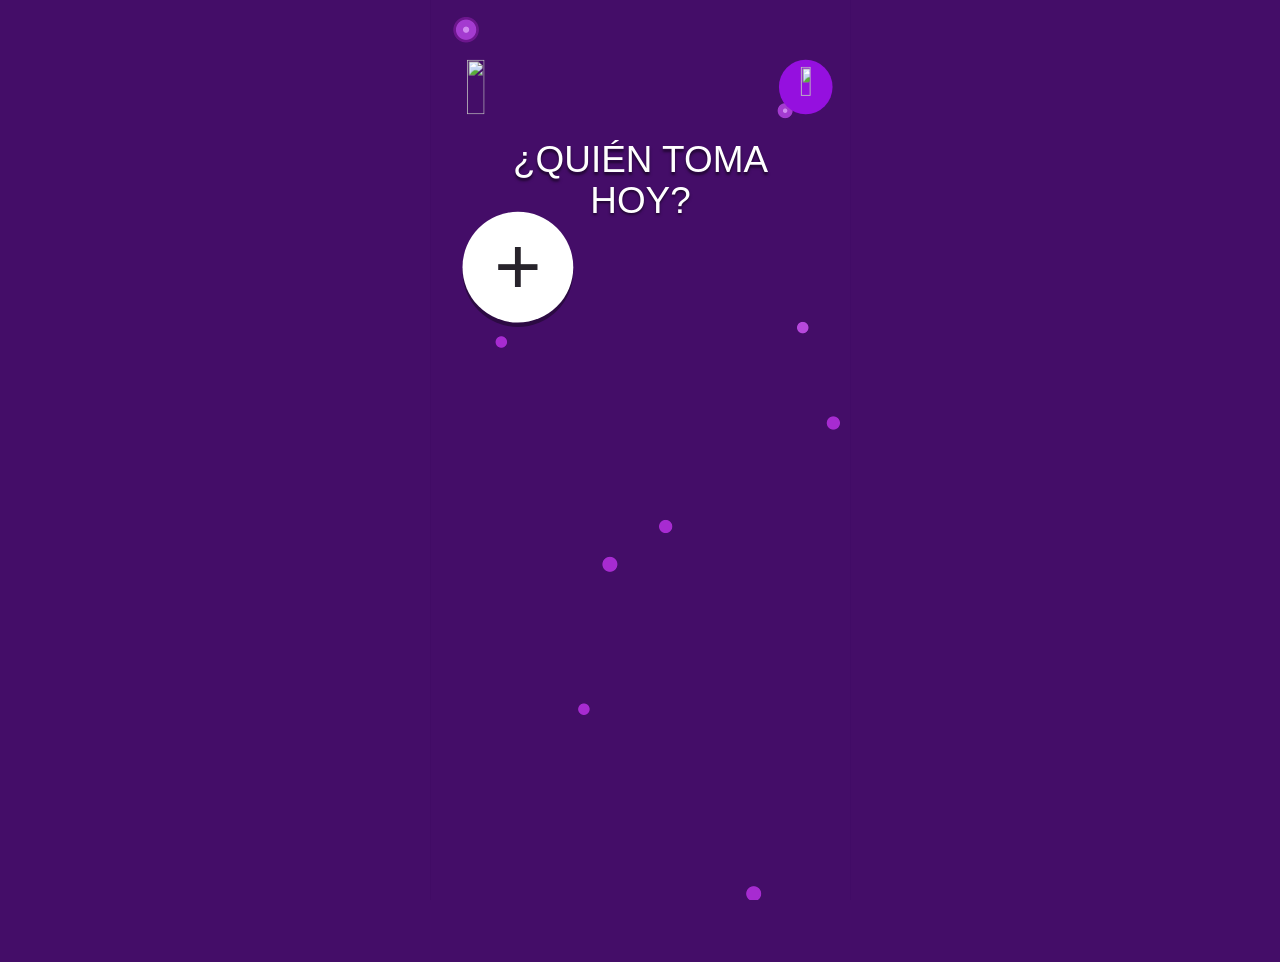
==== index.html @ db984d95 "Add files via upload" ====
<!DOCTYPE html>
<html lang="es">
<head>
  <meta charset="UTF-8">
  <meta name="viewport" content="width=device-width, initial-scale=1.0, maximum-scale=1.0, user-scalable=no">
  <title>La Guatoca · El Juego para Tomar</title>
  <meta name="description" content="El juego oficial de la oca para tomar con amigos en previas y rumbas. ¡Lanza el dado y cumple los retos!">
  <meta name="theme-color" content="#22123b">
  <meta name="mobile-web-app-capable" content="yes">
  <meta name="apple-mobile-web-app-capable" content="yes">
  <meta name="apple-mobile-web-app-status-bar-style" content="black-translucent">
  <meta name="apple-mobile-web-app-title" content="La Guatoca">

  <!-- Open Graph / Redes Sociales -->
  <meta property="og:type" content="website">
  <meta property="og:title" content="La Guatoca · El Juego para Tomar">
  <meta property="og:description" content="El juego oficial de la oca para tomar con amigos en previas y rumbas. ¡Lanza el dado y cumple los retos!">
  <meta property="og:image" content="icon.png">

  <!-- Favicon y Manifest PWA -->
  <link rel="icon" type="image/png" href="icon.png">
  <link rel="apple-touch-icon" href="icon.png">
  <link rel="manifest" href="manifest.webmanifest">
  <link rel="stylesheet" href="style.css">
</head>
<body>

  <!-- Contenedor Principal con estilo de App Móvil -->
  <div id="app-container">

    <!-- ==========================================================
         PANTALLA 1: ¿QUIÉN TOMA HOY? (SELECCIÓN DE JUGADORES)
         ========================================================== -->
    <section id="screen-players" class="screen active">
      <!-- Cabecera Superior -->
      <div class="app-header">
        <button class="header-btn lang-btn" title="Idioma"><img src="assets/original/icon-flag-es419.png" alt=""></button>
        <button class="header-btn settings-btn" id="btn-sound-toggle" title="Desactivar sonido" aria-pressed="true"><img src="assets/original/icon-settings.png" alt=""></button>
      </div>

      <h1 class="screen-title">¿QUIÉN TOMA HOY?</h1>

      <!-- Cuadrícula 3 columnas de Jugadores (Botón + y avatares smilies) -->
      <div class="players-grid-container" id="players-grid-container">
        <!-- Renderizado dinámicamente por app.js -->
      </div>

      <!-- Barra Inferior: Mascota Oca y Botón EMPEZAR -->
      <div class="players-bottom-bar">
        <div class="goose-mascot-box" aria-hidden="true"></div>
        <button id="btn-empezar-lobby" class="btn-empezar">EMPEZAR</button>
      </div>
    </section>

    <!-- ==========================================================
         PANTALLA 2: ¿QUÉ VAMOS A JUGAR? (TABLEROS Y MODOS)
         ========================================================== -->
    <section id="screen-choose-game" class="screen">
      <!-- Cabecera Superior -->
      <div class="app-header">
        <button id="btn-back-to-lobby" class="header-btn back-btn" title="Atrás"><img src="assets/original/icon-back-arrow.png" alt=""></button>
          <button class="header-btn settings-btn" title="Configuración" aria-label="Configuración"><img src="assets/original/icon-settings.png" alt=""></button>
      </div>

      <h1 class="screen-title">¿QUÉ VAMOS A JUGAR?</h1>

      <!-- Pestañas TABLEROS / MODOS -->
      <div class="tab-navigation">
        <div class="nav-tab-item active" id="tab-tableros">TABLEROS</div>
        <div class="nav-tab-item" id="tab-modos">MODOS</div>
      </div>

      <!-- Lista de Cápsulas de Tableros -->
      <div class="cards-selection-list" id="list-tableros">
        <!-- Clásico -->
        <button class="game-capsule-btn btn-clasico" data-game="classic">
          <span class="capsule-title-text">CLÁSICO</span>
        </button>

        <!-- Etílico -->
        <button class="game-capsule-btn btn-etilico" data-game="hammered">

          <span class="capsule-title-text">ETÍLICO</span>
        </button>

        <!-- Hot -->
        <button class="game-capsule-btn btn-hot" data-game="hot">

          <span class="capsule-title-text">HOT</span>
        </button>

        <!-- Pareja -->
        <button class="game-capsule-btn btn-pareja" data-game="couple">

          <span class="capsule-title-text">PAREJA</span>
        </button>

        <!-- Flash -->
        <button class="game-capsule-btn btn-flash" data-game="flash">

          <span class="capsule-title-text">FLASH</span>
        </button>

        <!-- XXL -->
        <button class="game-capsule-btn btn-xxl" data-game="xxl">

          <span class="capsule-title-text">XXL</span>
        </button>
      </div>

      <!-- Lista de Cápsulas de Modos -->
      <div class="cards-selection-list" id="list-modos" style="display: none;">
        <!-- Yo Nunca -->
        <button class="game-capsule-btn btn-nhie" data-game="nhie">
          <span class="capsule-title-text">YO NUNCA</span>
        </button>

        <!-- Verdad o Reto -->
        <button class="game-capsule-btn btn-tod" data-game="tod">
          <span class="capsule-title-text">VERDAD O<br>RETO</span>
        </button>

        <!-- Quién es más probable -->
        <button class="game-capsule-btn btn-mlt" data-game="mlt">
          <span class="capsule-title-text">QUIÉN ES MÁS<br>PROBABLE QUE</span>
        </button>

        <!-- Versus -->
        <button class="game-capsule-btn btn-versus" data-game="versus">
          <span class="capsule-title-text">VERSUS</span>
        </button>
      </div>
    </section>

    <!-- ==========================================================
         PANTALLA 3: TABLERO DE JUEGO (ESPIRAL 9x8 CON 62 CASILLAS)
         ========================================================== -->
    <section id="screen-board-game" class="screen">
      <!-- Cabecera Superior en Partida -->
      <div class="app-header">
        <button id="btn-back-to-choose" class="header-btn back-btn" title="Volver a Selección"><img src="assets/original/icon-back-arrow.png" alt=""></button>
        <button class="header-btn help-btn" title="Ayuda">?</button>
      </div>

      <!-- Fila superior de turnos con los avatares -->
      <div class="board-turn-players-row" id="board-turn-players-row">
        <!-- Renderizado dinámicamente por app.js -->
      </div>

      <!-- El Tablero Cuadrado en Espiral de 62 Casillas Oficiales -->
      <div class="spiral-board-frame" id="spiral-board-frame">
        <!-- 62 casillas colocadas en espiral -->
      </div>

      <!-- Barra Inferior: Dado Blanco 3D Oficial y Acción de Tirar -->
      <div class="in-game-bottom-bar">
        <button type="button" class="official-white-die die-1" id="official-die" aria-label="Lanzar dado">
          <div class="die-pip"></div>
        </button>
      </div>
    </section>

    <!-- Pantalla de partida de los modos de cartas -->
    <section id="screen-mode-game" class="screen" aria-live="polite">
      <button type="button" class="mode-game-back" id="btn-mode-game-back" aria-label="Volver a modos">
        <img src="assets/original/icon-back-arrow.png" alt="">
      </button>
      <h1 class="mode-game-title" id="mode-game-title"></h1>
      <div class="mode-game-players" id="mode-game-players"></div>
      <p class="mode-game-prompt" id="mode-game-prompt"></p>
      <div class="mode-game-actions" id="mode-game-actions"></div>
    </section>

    <!-- ==========================================================
         MODALES
         ========================================================== -->

    <!-- Modal 1: Añadir Nuevo Jugador -->
    <div class="modal-overlay" id="modal-add-player">
      <div class="modal-sheet player-create-sheet">
        <button type="button" class="player-create-close" id="btn-close-add-player" aria-label="Cerrar">×</button>
        <h3 class="modal-sheet-title">Crear jugador</h3>
        <div class="player-avatar-picker" aria-label="Elige tu avatar">
          <button type="button" class="player-avatar-arrow" id="btn-player-avatar-prev" aria-label="Avatar anterior">‹</button>
          <div class="player-avatar-preview-rim" id="player-avatar-preview-rim">
            <span class="player-avatar-preview" id="player-avatar-preview" aria-hidden="true">😀</span>
          </div>
          <button type="button" class="player-avatar-arrow" id="btn-player-avatar-next" aria-label="Avatar siguiente">›</button>
        </div>
        <input type="text" id="new-player-name-input" class="modal-text-input" placeholder="Nombre del jugador..." maxlength="12" autocomplete="off">
        <div class="modal-actions-row">
          <button id="btn-cancel-add-player" class="btn-modal-action btn-modal-cancel">Cancelar</button>
          <button id="btn-confirm-add-player" class="btn-modal-action btn-modal-confirm">AGREGAR</button>
        </div>
      </div>
    </div>

    <!-- Modal 2: Carta 3D Oficial de la Casilla (Idéntica a la App Oficial Guatoca) -->
    <div class="modal-overlay modal-card-overlay" id="modal-card-challenge">
      <div class="card-scene-container">
        <div class="card-target-banner" id="card-target-banner">Casilla 1 · Reto para Elio</div>

        <!-- Tarjeta 3D Volteable con física y sonido -->
        <div class="card-3d-wrapper" id="card-3d-wrapper" role="button" tabindex="0" aria-label="Carta de la casilla. Toca para voltear.">
          <!-- Cara Frontal (Anverso): Categoría (TOMAR, RETO, YO NUNCA, etc.) -->
          <div class="card-face card-face-front" id="card-face-front">
            <div class="card-front-title" id="card-front-title">TOMAR</div>
            <div class="card-tap-pill">👆 TOCA PARA VOLTEAR</div>
          </div>

          <!-- Cara Trasera (Reverso): Bocadillo de cómic + Ganso + Reto oficial -->
          <div class="card-face card-face-back" id="card-face-back">
            <div class="card-bubble-content">
              <p class="card-challenge-prompt" id="card-challenge-prompt">Cargando reto oficial...</p>
            </div>
            <div class="card-back-tap-hint">👆 Toca para continuar</div>
          </div>
        </div>

        <!-- Acciones opcionales para marcar cumplido o castigo -->
        <div class="card-actions-wrapper" id="card-actions-wrapper">
          <button id="btn-card-done" class="btn-card-action success">✅ ¡CUMPLIDO!</button>
          <button id="btn-card-drink" class="btn-card-action penalty">🍺 TOMAR CASTIGO</button>
        </div>
      </div>
    </div>

    <!-- Ficha informativa de cada modo, igual al paso previo de la APK -->
    <div class="mode-preview-overlay" id="modal-mode-preview" aria-hidden="true">
      <section class="mode-preview-sheet" id="mode-preview-sheet" role="dialog" aria-modal="true" aria-labelledby="mode-preview-title">
        <button type="button" class="mode-preview-close" id="btn-close-mode-preview" aria-label="Cerrar">×</button>
        <h2 class="mode-preview-title" id="mode-preview-title"></h2>
        <div class="mode-preview-rule"></div>
        <p class="mode-preview-description" id="mode-preview-description"></p>
        <div class="mode-preview-sample">
          <p id="mode-preview-sample"></p>
          <span aria-hidden="true"><i></i><i></i><i></i></span>
        </div>
        <button type="button" class="mode-preview-play" id="btn-mode-preview-play">JUGAR</button>
      </section>
    </div>




  </div>

  <!-- Scripts -->
  <script src="cardsData.js"></script>
  <script src="app.js"></script>
</body>
</html>
---- style.css ----
:root {
  --bg-purple: #300759;
  --bg-purple-dark: #230442;
  --bg-lavender: #f3eeff;
  --purple-btn: #8b12f7;
  --purple-glow: rgba(139, 18, 247, 0.45);
  --text-white: #ffffff;
}

@font-face {
  font-family: "Boogaloo";
  src: url("assets/original/Boogaloo-Regular.ttf") format("truetype");
  font-style: normal;
  font-weight: 400;
  font-display: swap;
}

* {
  box-sizing: border-box;
  margin: 0;
  padding: 0;
  user-select: none;
  -webkit-tap-highlight-color: transparent;
}

body {
  font-family: "Boogaloo", 'Arial Rounded MT Bold', -apple-system, BlinkMacSystemFont, "Segoe UI", Roboto, sans-serif;
  background-color: var(--bg-purple);
  color: var(--text-white);
  min-height: 100vh;
  overflow-x: hidden;
  display: flex;
  justify-content: center;
}

/* App Viewport Container (Mobile frame styling for desktop, full width on phones) */
#app-container {
  width: 100%;
  max-width: 480px;
  min-height: 100vh;
  display: flex;
  flex-direction: column;
  position: relative;
  background-color: var(--bg-purple);
  box-shadow: 0 0 50px rgba(0, 0, 0, 0.6);
  transition: background 0.3s ease;
}

/* Floating background circles/bubbles */
.bubble-bg {
  position: absolute;
  border-radius: 50%;
  pointer-events: none;
  z-index: 1;
}

/* Top App Header */
.app-header {
  display: flex;
  justify-content: space-between;
  align-items: center;
  padding: 16px 20px;
  position: relative;
  z-index: 20;
}

.header-btn {
  width: 46px;
  height: 46px;
  border-radius: 50%;
  border: none;
  cursor: pointer;
  display: flex;
  align-items: center;
  justify-content: center;
  box-shadow: 0 4px 12px rgba(0, 0, 0, 0.3);
  transition: transform 0.15s, opacity 0.2s;
}

.header-btn:hover {
  transform: scale(1.06);
}

.header-btn.back-btn {
  background: #7e22ce;
  color: #fff;
  font-size: 1.3rem;
  font-weight: 900;
}

.header-btn.lang-btn {
  background: #dc2626;
  border: 3px solid #facc15;
  color: #000;
  font-weight: 900;
  font-size: 1.1rem;
}

.header-btn.crown-btn {
  background: linear-gradient(135deg, #fde047 0%, #eab308 100%);
  color: #fff;
  font-size: 1.4rem;
  margin-right: 8px;
}

.header-btn.settings-btn {
  background: #7e22ce;
  color: #fff;
  font-size: 1.3rem;
}

.header-btn.help-btn {
  background: #7e22ce;
  color: #fff;
  font-size: 1.4rem;
  font-weight: 900;
}

.screen-title,
.player-unit-name,
.turn-player-label,
.token-del-cross,
.btn-empezar,
.nav-tab-item,
.modal-title,
.modal-subtitle,
.modal-input,
.modal-btn,
.card-challenge-prompt,
.card-target-banner {
  font-family: "Boogaloo", sans-serif;
}

/* Screens */
.screen {
  display: none;
  flex: 1;
  padding: 10px 20px 24px;
  position: relative;
  z-index: 10;
  animation: fadeIn 0.25s ease;
}

.screen.active {
  display: flex;
  flex-direction: column;
}

@keyframes fadeIn {
  from { opacity: 0; transform: scale(0.98); }
  to { opacity: 1; transform: scale(1); }
}

/* Screen Title */
.screen-title {
  font-size: 1.7rem;
  font-weight: 900;
  text-align: center;
  letter-spacing: 0.5px;
  margin: 10px 0 20px;
  text-transform: uppercase;
  color: #ffffff;
  text-shadow: 0 2px 8px rgba(0, 0, 0, 0.4);
}

#screen-players .screen-title {
  top: 159px;
  left: 84px;
  right: auto;
  width: 309px;
  height: 45px;
  background: url("assets/players_screen.jpg") -84px -159px / 477px 1024px no-repeat;
  color: transparent;
  font-size: 0;
  text-shadow: none;
}

#screen-choose-game .screen-title {
  top: 158px;
  left: 52px;
  right: auto;
  width: 373px;
  height: 46px;
  background: url("assets/boards_top.jpg") -52px -158px / 477px 1024px no-repeat;
  color: transparent;
  font-size: 0;
  text-shadow: none;
}

/* ===================================================
   SCREEN 1: ¿QUIÉN TOMA HOY? (PLAYERS SETUP)
=================================================== */
.players-grid-container {
  display: grid;
  grid-template-columns: repeat(3, 1fr);
  gap: 16px 12px;
  justify-items: center;
  margin-bottom: auto;
  padding: 10px 0;
}

/* Add Player Button */
.add-player-circle {
  width: 86px;
  height: 86px;
  border-radius: 50%;
  background: linear-gradient(135deg, #ffffff 0%, #e9d5ff 100%);
  display: flex;
  align-items: center;
  justify-content: center;
  cursor: pointer;
  box-shadow: 0 6px 16px rgba(0, 0, 0, 0.3);
  transition: transform 0.2s, box-shadow 0.2s;
}

.add-player-circle:hover {
  transform: scale(1.06);
  box-shadow: 0 8px 22px rgba(255, 255, 255, 0.4);
}

.plus-symbol {
  font-size: 2.8rem;
  color: #1e1b4b;
  font-weight: 900;
  line-height: 1;
}

/* Player Badge */
.player-avatar-unit {
  display: flex;
  flex-direction: column;
  align-items: center;
  position: relative;
  width: 88px;
}

.avatar-token-rim {
  width: 86px;
  height: 86px;
  border-radius: 50%;
  padding: 6px;
  display: flex;
  align-items: center;
  justify-content: center;
  box-shadow: 0 6px 16px rgba(0, 0, 0, 0.35);
  position: relative;
}

.avatar-inner-face {
  width: 100%;
  height: 100%;
  border-radius: 50%;
  background: #facc15;
  border: 2.5px solid #000;
  display: flex;
  align-items: center;
  justify-content: center;
  font-size: 2.4rem;
  position: relative;
}

/* Delete 'X' badge */
.token-del-cross {
  position: absolute;
  top: 0px;
  right: 0px;
  width: 24px;
  height: 24px;
  border-radius: 50%;
  background: #ffffff;
  color: #1e1b4b;
  font-size: 0.85rem;
  font-weight: 900;
  display: flex;
  align-items: center;
  justify-content: center;
  box-shadow: 0 2px 6px rgba(0,0,0,0.4);
  cursor: pointer;
  border: 1.5px solid #000;
  transition: transform 0.15s;
}

.token-del-cross:hover {
  transform: scale(1.15);
  background: #ef4444;
  color: #fff;
}

.player-unit-name {
  margin-top: 6px;
  font-size: 0.95rem;
  font-weight: 800;
  color: #ffffff;
  text-align: center;
  text-shadow: 0 1px 4px rgba(0, 0, 0, 0.5);
}

/* Bottom Bar of Players Screen */
.players-bottom-bar {
  display: flex;
  align-items: flex-end;
  justify-content: space-between;
  margin-top: 20px;
  position: relative;
}

.goose-mascot-box {
  width: 160px;
  height: 160px;
  position: relative;
  margin-left: -20px;
  margin-bottom: -24px;
  pointer-events: none;
}

.btn-empezar {
  background: #8b12f7;
  color: #ffffff;
  font-size: 1.35rem;
  font-weight: 900;
  padding: 16px 36px;
  border: none;
  border-radius: 16px;
  box-shadow: 0 6px 20px rgba(139, 18, 247, 0.5);
  cursor: pointer;
  letter-spacing: 0.5px;
  margin-bottom: 8px;
  transition: transform 0.15s, box-shadow 0.15s;
}

.btn-empezar:hover {
  transform: translateY(-2px) scale(1.03);
  box-shadow: 0 8px 25px rgba(139, 18, 247, 0.7);
}

/* ===================================================
   SCREEN 2: ¿QUÉ VAMOS A JUGAR? (SELECTION SCREEN)
=================================================== */
.tab-navigation {
  display: flex;
  justify-content: center;
  gap: 30px;
  margin-bottom: 24px;
  border-bottom: 1.5px solid rgba(255, 255, 255, 0.15);
}

.nav-tab-item {
  font-size: 1.15rem;
  font-weight: 900;
  text-transform: uppercase;
  letter-spacing: 0.5px;
  padding-bottom: 10px;
  cursor: pointer;
  color: #fff;
  opacity: 0.45;
  position: relative;
  transition: opacity 0.2s;
}

.nav-tab-item.active {
  opacity: 1;
}

.nav-tab-item.active::after {
  content: '';
  position: absolute;
  bottom: -2px;
  left: 0;
  right: 0;
  height: 3.5px;
  background: #ffffff;
  border-radius: 2px;
}

/* Tableros & Modos Vertical Scroll List */
.cards-selection-list {
  display: flex;
  flex-direction: column;
  gap: 20px;
  overflow-y: auto;
  max-height: 72vh;
  padding: 10px 4px 40px;
}

/* Styled Game Button Capsule */
.game-capsule-btn {
  width: 100%;
  min-height: 82px;
  border-radius: 24px;
  border: none;
  cursor: pointer;
  display: flex;
  align-items: center;
  justify-content: center;
  position: relative;
  box-shadow: 0 8px 24px rgba(0, 0, 0, 0.45);
  transition: transform 0.2s cubic-bezier(0.175, 0.885, 0.32, 1.275), box-shadow 0.2s;
}

.game-capsule-btn:hover {
  transform: translateY(-4px) scale(1.02);
  box-shadow: 0 12px 30px rgba(0, 0, 0, 0.6);
}

.capsule-crown-icon {
  position: absolute;
  top: -14px;
  font-size: 1.4rem;
  filter: drop-shadow(0 2px 4px rgba(0,0,0,0.5));
}

.capsule-title-text {
  font-size: 2.1rem;
  font-weight: 900;
  color: #ffffff;
  letter-spacing: 1px;
  text-transform: uppercase;
  text-shadow: 0 3px 6px rgba(0, 0, 0, 0.4), 0 0 10px rgba(255, 255, 255, 0.2);
}

/* Thematic Button Styles from Screenshots */
/* CLÁSICO */
.btn-clasico {
  background: linear-gradient(180deg, #b04bf5 0%, #7d15db 100%);
  border: 2px solid #c084fc;
}

/* ETÍLICO (Slime / Drops) */
.btn-etilico {
  background: linear-gradient(180deg, #22d3ee 0%, #10b981 100%);
  border: 2px solid #67e8f9;
}

/* HOT (Flames) */
.btn-hot {
  background: linear-gradient(180deg, #f97316 0%, #dc2626 100%);
  border: 2px solid #fdba74;
}

/* PAREJA (Gender Symbols) */
.btn-pareja {
  background: linear-gradient(180deg, #f43f5e 0%, #9d174d 100%);
  border: 2px solid #f472b6;
}

/* FLASH (Lightning) */
.btn-flash {
  background: linear-gradient(180deg, #38bdf8 0%, #2563eb 100%);
  border: 2px solid #93c5fd;
}

/* XXL (Dice) */
.btn-xxl {
  background: linear-gradient(180deg, #fb7185 0%, #be123c 100%);
  border: 2px solid #fda4af;
}

/* MODOS BUTTONS (Image 5) */
/* YO NUNCA */
.btn-nhie {
  background: linear-gradient(180deg, #38bdf8 0%, #0284c7 100%);
  border: 2px solid #7dd3fc;
}

/* VERDAD O RETO (Split Angel/Devil) */
.btn-tod {
  background: linear-gradient(90deg, #65a30d 50%, #db2777 50%);
  border: 2px solid #f472b6;
}

/* QUIÉN ES MÁS PROBABLE */
.btn-mlt {
  background: linear-gradient(180deg, #facc15 0%, #f97316 100%);
  border: 2px solid #fef08a;
}
.btn-mlt .capsule-title-text {
  font-size: 1.25rem;
  line-height: 1.1;
  text-align: center;
}

/* VERSUS */
.btn-versus {
  background: linear-gradient(90deg, #ef4444 50%, #3b82f6 50%);
  border: 2px solid #fde047;
}

/* ===================================================
   SCREEN 3: EL TABLERO DE JUEGO (IMAGE 4)
=================================================== */
#app-container.in-game-board {
  background-color: var(--bg-lavender);
  color: #1e1b4b;
}

.in-game-board .screen-title {
  color: #1e1b4b;
}

/* Horizontal Player Token Header */
.board-turn-players-row {
  display: flex;
  align-items: center;
  justify-content: center;
  gap: 14px;
  margin-bottom: 12px;
  padding: 4px 0;
  overflow-x: auto;
}

.turn-player-orb-box {
  display: flex;
  flex-direction: column;
  align-items: center;
  opacity: 0.45;
  transition: all 0.25s ease;
}

.turn-player-orb-box.current-turn-active {
  opacity: 1;
  transform: scale(1.15);
}

.turn-orb-token {
  width: 50px;
  height: 50px;
  border-radius: 50%;
  padding: 4px;
  display: flex;
  align-items: center;
  justify-content: center;
  box-shadow: 0 4px 10px rgba(0,0,0,0.2);
}

.turn-orb-token.active-glow {
  box-shadow: 0 0 16px rgba(244, 63, 94, 0.7);
  animation: activeTurnPulse 1.6s infinite ease-in-out;
}

@keyframes activeTurnPulse {
  0% { transform: scale(1); }
  50% { transform: scale(1.06); }
  100% { transform: scale(1); }
}

.turn-orb-face {
  width: 100%;
  height: 100%;
  border-radius: 50%;
  background: #facc15;
  border: 1.5px solid #000;
  display: flex;
  align-items: center;
  justify-content: center;
  font-size: 1.5rem;
}

.turn-player-label {
  margin-top: 4px;
  font-size: 0.82rem;
  font-weight: 800;
  color: #4c1d95;
}

/* Central 62-Tile Spiral Board Box */
.spiral-board-frame {
  width: 100%;
  aspect-ratio: 1;
  max-width: 440px;
  margin: 0 auto;
  border: 5px solid #a855f7;
  border-radius: 28px;
  background: #fdfbff;
  box-shadow: 0 10px 30px rgba(168, 85, 247, 0.25);
  position: relative;
  overflow: hidden;
  display: grid;
  grid-template-columns: repeat(8, 1fr);
  grid-template-rows: repeat(8, 1fr);
  gap: 2px;
  padding: 4px;
}

/* Individual Board Tile */
.spiral-cell {
  border-radius: 6px;
  border: 1px solid rgba(0, 0, 0, 0.08);
  display: flex;
  flex-direction: column;
  align-items: center;
  justify-content: center;
  position: relative;
  cursor: pointer;
  transition: transform 0.15s;
}

.spiral-cell:hover {
  transform: scale(1.05);
  z-index: 5;
}

.cell-num {
  font-size: 0.65rem;
  font-weight: 800;
  color: #1e1b4b;
  position: absolute;
  top: 2px;
  left: 3px;
  line-height: 1;
}

/* Pastel Palette from Original Board Screenshot */
.spiral-cell.c-pink { background: #fbcfe8; }
.spiral-cell.c-blue { background: #bae6fd; }
.spiral-cell.c-green { background: #bbf7d0; }
.spiral-cell.c-peach { background: #fed7aa; }
.spiral-cell.c-yellow { background: #fef08a; }

/* Special Tiles: START & END */
.spiral-cell.tile-start {
  background: #ffffff;
  border: 2px solid #c084fc;
}

.start-text-label {
  font-size: 0.85rem;
  font-weight: 900;
  color: #9333ea;
  letter-spacing: 0.5px;
}

.spiral-cell.tile-end {
  background: #ffffff;
  border: 3px solid #c084fc;
  box-shadow: 0 0 15px rgba(192, 132, 252, 0.4);
  grid-column: span 2;
  grid-row: span 2;
  border-radius: 14px;
}

.end-text-label {
  font-size: 1.45rem;
  font-weight: 900;
  color: #9333ea;
  letter-spacing: 1px;
}

/* Player Chip on Cell */
.cell-puck {
  width: 26px;
  height: 26px;
  border-radius: 50%;
  background: #facc15;
  border: 2px solid #000;
  display: flex;
  align-items: center;
  justify-content: center;
  font-size: 1rem;
  box-shadow: 0 3px 8px rgba(0, 0, 0, 0.4);
  position: absolute;
  z-index: 10;
  animation: jumpCell 0.3s ease;
}

@keyframes jumpCell {
  0% { transform: translateY(-16px) scale(1.3); }
  100% { transform: translateY(0) scale(1); }
}

/* Bottom Die (Image 4) */
.in-game-bottom-bar {
  display: flex;
  flex-direction: column;
  align-items: center;
  justify-content: center;
  margin-top: 18px;
}

.official-white-die {
  width: 82px;
  height: 82px;
  border-radius: 20px;
  background: #ffffff;
  border: 4px solid #a855f7;
  box-shadow: 0 8px 24px rgba(168, 85, 247, 0.35);
  display: grid;
  padding: 10px;
  cursor: pointer;
  transition: transform 0.2s cubic-bezier(0.175, 0.885, 0.32, 1.275);
}

.official-white-die:hover {
  transform: scale(1.08);
}

.official-white-die.die-rolling {
  animation: rollDieSpin 0.7s infinite linear;
}

@keyframes rollDieSpin {
  0% { transform: rotate(0deg) scale(0.9); }
  50% { transform: rotate(180deg) scale(1.1); }
  100% { transform: rotate(360deg) scale(0.9); }
}

.die-pip {
  width: 14px;
  height: 14px;
  background: #0f172a;
  border-radius: 50%;
  justify-self: center;
  align-self: center;
}

/* Pips layouts */
.die-1 { display: flex; align-items: center; justify-content: center; }
.die-2 { grid-template-columns: 1fr 1fr; }
.die-3 { grid-template-columns: 1fr 1fr 1fr; }
.die-4 { grid-template-columns: 1fr 1fr; }
.die-5 { grid-template-columns: 1fr 1fr; }
.die-6 { grid-template-columns: 1fr 1fr; }

/* ===================================================
   MODALS: ADD PLAYER & CARD CHALLENGE
=================================================== */
.modal-overlay {
  position: fixed;
  inset: 0;
  background: rgba(15, 6, 32, 0.85);
  backdrop-filter: blur(14px);
  z-index: 2000;
  display: flex;
  align-items: center;
  justify-content: center;
  padding: 20px;
  opacity: 0;
  pointer-events: none;
  transition: opacity 0.25s ease;
}

.modal-overlay.open {
  opacity: 1;
  pointer-events: auto;
}

.modal-sheet {
  width: 100%;
  max-width: 380px;
  background: #2a0845;
  border: 2px solid #c084fc;
  border-radius: 28px;
  padding: 28px 24px;
  box-shadow: 0 20px 50px rgba(0, 0, 0, 0.8);
  animation: popModal 0.25s cubic-bezier(0.175, 0.885, 0.32, 1.275);
}

@keyframes popModal {
  0% { transform: scale(0.85); opacity: 0; }
  100% { transform: scale(1); opacity: 1; }
}

.modal-sheet-title {
  font-size: 1.4rem;
  font-weight: 900;
  text-align: center;
  color: #fff;
  margin-bottom: 16px;
}

.modal-text-input {
  width: 100%;
  background: rgba(0, 0, 0, 0.35);
  border: 2px solid #a855f7;
  color: #fff;
  padding: 14px 18px;
  border-radius: 16px;
  font-size: 1.1rem;
  font-weight: 700;
  outline: none;
  margin-bottom: 20px;
}

.modal-actions-row {
  display: flex;
  gap: 12px;
}

/* Captura de referencia: la interfaz original se compone a 477 x 1024 y se
   escala de forma uniforme para conservar sus proporciones en cada pantalla. */
html,
body {
  width: 100%;
  height: 100%;
  min-height: 0;
  overflow: hidden;
}

body {
  align-items: center;
  background: #440d68;
}

#app-container {
  width: 477px;
  height: 1024px;
  min-height: 0;
  flex: none;
  overflow: hidden;
  transform: scale(var(--reference-scale, 1));
  transform-origin: center center;
  box-shadow: none;
}

.screen {
  position: absolute;
  inset: 0;
  padding: 0;
  overflow: hidden;
  animation: none;
}

.app-header {
  position: absolute;
  top: 68px;
  left: 20px;
  right: 20px;
  width: auto;
  padding: 0;
}

.app-header > div {
  gap: 12px !important;
}

.header-btn {
  width: 61px;
  height: 62px;
  flex: none;
  box-shadow: none;
  background-color: transparent;
  background-repeat: no-repeat;
}

#screen-players .header-btn {
  background-image: url("assets/players_screen.jpg");
  background-size: 477px 1024px;
}

#screen-choose-game .header-btn {
  background-image: url("assets/boards_top.jpg");
  background-size: 477px 1024px;
}

.header-btn.lang-btn {
  width: 61px;
  height: 62px;
  background-position: -19px -69px;
  border: 0;
  color: transparent;
}

.header-btn.crown-btn {
  width: 61px;
  height: 62px;
  margin: 0;
  background-position: -324px -68px;
  color: transparent;
}

.header-btn.settings-btn {
  width: 61px;
  height: 62px;
  background-position: -397px -68px;
  color: transparent;
}

.header-btn.help-btn {
  width: 61px;
  height: 62px;
  background-position: -397px -68px;
  color: transparent;
}

.header-btn.back-btn {
  width: 61px;
  height: 62px;
  background-position: -19px -68px;
  color: transparent;
}

#screen-board-game .header-btn {
  background-image: url("assets/board_game.jpg");
  background-size: 477px 1024px;
}

#screen-board-game .header-btn.back-btn {
  background-position: -19px -68px;
}

#screen-board-game .header-btn.help-btn {
  background-position: -397px -68px;
}

.screen-title {
  position: absolute;
  top: 163px;
  left: 10px;
  right: 10px;
  margin: 0;
  font-family: "Arial Rounded MT Bold", "Trebuchet MS", sans-serif;
  font-size: 42px;
  line-height: 1.1;
  letter-spacing: 0;
  text-shadow: 0 3px 3px rgba(0, 0, 0, 0.55);
}

.players-grid-container {
  position: absolute;
  top: 241px;
  left: 36px;
  width: 405px;
  margin: 0;
  padding: 0;
  grid-template-columns: repeat(3, 126px);
  grid-auto-rows: 162px;
  gap: 11px 13px;
}

.add-player-circle,
.avatar-token-rim {
  width: 126px;
  height: 126px;
}

.add-player-circle {
  background: url("assets/players_screen.jpg") -36px -241px / 477px 1024px no-repeat;
  box-shadow: none;
  border: 0;
  padding: 0;
  appearance: none;
}

.plus-symbol {
  visibility: hidden;
}

.avatar-token-rim {
  padding: 19px;
  box-shadow: none;
}

.avatar-inner-face {
  width: 88px;
  height: 88px;
  flex: none;
  border: 0;
  background: url("assets/players_screen.jpg") -194px -260px / 477px 1024px no-repeat;
  font-size: 0;
}

.token-del-cross {
  top: 0;
  right: 0;
  width: 42px;
  height: 42px;
  border: 0;
  font-size: 25px;
  color: #21132b;
  background: #f7efff;
  box-shadow: 0 2px 4px rgba(0, 0, 0, 0.35);
  padding: 0;
  font-family: inherit;
  line-height: 1;
  appearance: none;
}

.player-unit-name {
  margin-top: 1px;
  font-size: 27px;
  font-weight: 700;
  line-height: 1.1;
  font-family: "Arial Rounded MT Bold", "Trebuchet MS", sans-serif;
  text-shadow: 0 2px 2px rgba(0, 0, 0, 0.8);
}

.players-bottom-bar {
  position: absolute;
  bottom: 0;
  left: 0;
  width: 477px;
  height: 278px;
  margin: 0;
}

.goose-mascot-box {
  position: absolute;
  left: 0;
  bottom: 0;
  width: 340px;
  height: 270px;
  margin: 0;
  background: url("assets/players_screen.jpg") 0 -754px / 477px 1024px no-repeat;
}

.btn-empezar {
  position: absolute;
  right: 20px;
  bottom: 198px;
  width: 197px;
  height: 80px;
  margin: 0;
  padding: 0;
  border-radius: 0;
  box-shadow: none;
  background: url("assets/players_screen.jpg") -260px -745px / 477px 1024px no-repeat;
  color: transparent;
  font-size: 0;
}

.tab-navigation {
  position: absolute;
  top: 242px;
  left: 14px;
  right: 14px;
  height: 56px;
  margin: 0;
  justify-content: space-between;
  gap: 0;
  border: 0;
}

.spiral-cell.tile-start.start-reference {
  background: transparent !important;
}

.spiral-cell.tile-start.start-cleared {
  display: flex;
  align-items: center;
  justify-content: flex-start;
  padding-left: 18px;
  background: #f8d8ff !important;
}

.tile-start.start-cleared .start-text-label {
  font-size: 26px;
  font-weight: 500;
  color: #be45ee;
  text-shadow: 0 0 8px rgba(174, 50, 242, 0.55);
}

.nav-tab-item {
  width: 212px;
  height: 56px;
  padding: 0 0 12px;
  border-bottom: 4px solid rgba(255, 255, 255, 0.35);
  font-size: 32px;
  line-height: 1.1;
  text-align: center;
  opacity: 0.55;
}

.nav-tab-item.active {
  opacity: 1;
  border-color: #fff;
}

.nav-tab-item.active::after {
  display: none;
}

.cards-selection-list {
  position: absolute;
  top: 341px;
  left: 85px;
  width: 307px;
  max-height: 683px;
  height: 683px;
  margin: 0;
  padding: 10px 0 28px;
  gap: 42px;
  overflow-x: hidden;
  scrollbar-width: none;
}

.cards-selection-list::-webkit-scrollbar {
  display: none;
}

.game-capsule-btn {
  width: 307px;
  height: 114px;
  min-height: 114px;
  flex: none;
  border: 0;
  border-radius: 0;
  box-shadow: none;
  background-repeat: no-repeat;
  background-color: transparent;
}

.capsule-title-text,
.capsule-crown-icon {
  position: absolute;
  width: 1px;
  height: 1px;
  padding: 0;
  margin: -1px;
  overflow: hidden;
  clip: rect(0, 0, 0, 0);
  white-space: nowrap;
  border: 0;
}

.btn-clasico {
  background-image: url("assets/boards_top.jpg");
  background-size: 477px 1024px;
  background-position: -85px -352px;
}

.btn-etilico {
  background-image: url("assets/boards_top.jpg");
  background-size: 477px 1024px;
  background-position: -85px -509px;
}

.btn-hot {
  background-image: url("assets/boards_top.jpg");
  background-size: 477px 1024px;
  background-position: -84px -664px;
}

.btn-pareja {
  background-image: url("assets/boards_top.jpg");
  background-size: 477px 1024px;
  background-position: -85px -824px;
}

.btn-flash {
  background-image: url("assets/boards_scroll.jpg");
  background-size: 477px 1024px;
  background-position: -85px -732px;
}

.btn-xxl {
  background-image: url("assets/boards_scroll.jpg");
  background-size: 477px 1024px;
  background-position: -87px -886px;
}

.btn-nhie {
  width: 307px;
  height: 122px;
  min-height: 122px;
  background-image: url("assets/modes_screen.jpg");
  background-size: 477px 1024px;
  background-position: -86px -350px;
}

.btn-tod {
  width: 307px;
  height: 136px;
  min-height: 136px;
  background-image: url("assets/modes_screen.jpg");
  background-size: 477px 1024px;
  background-position: -80px -491px;
}

.btn-mlt {
  width: 307px;
  height: 136px;
  min-height: 136px;
  background-image: url("assets/modes_screen.jpg");
  background-size: 477px 1024px;
  background-position: -83px -658px;
}

.btn-versus {
  width: 307px;
  height: 140px;
  min-height: 140px;
  background-image: url("assets/modes_screen.jpg");
  background-size: 477px 1024px;
  background-position: -80px -809px;
}

#list-modos {
  gap: 20px;
}

.board-turn-players-row {
  position: absolute;
  top: 145px;
  left: 20px;
  right: 20px;
  margin: 0;
  gap: 18px;
  justify-content: space-between;
  background: #f3eeff;
  height: 104px;
  z-index: 2;
}

.turn-orb-face {
  border: 0;
  background: url("assets/players_screen.jpg") -123.5px -171px / 303.6px 652px no-repeat;
  font-size: 0;
}

.turn-orb-token {
  width: 66px;
  height: 66px;
  padding: 5px;
}

.turn-player-label {
  margin-top: 3px;
  font-size: 24px;
  font-weight: 600;
  color: #4b205e;
}

#screen-board-game {
  background: #f3eeff url("assets/board_game.jpg") 0 0 / 477px 1024px no-repeat;
}

.spiral-board-frame {
  position: absolute;
  top: 291px;
  left: 33px;
  width: 411px;
  height: 486px;
  max-width: none;
  aspect-ratio: auto;
  grid-template-columns: repeat(9, 1fr);
  grid-template-rows: repeat(8, 1fr);
  gap: 0;
  padding: 0;
  border: 0;
  border-radius: 0;
  background: transparent;
  box-shadow: none;
  overflow: visible;
}

.spiral-cell {
  border: 0;
  border-radius: 0;
  background: transparent !important;
}

.cell-num {
  top: auto;
  right: 5px;
  bottom: 4px;
  left: auto;
  font-size: 23px;
  font-weight: 400;
  color: transparent;
  text-shadow: none;
}

.cell-puck {
  width: 44px;
  height: 44px;
  border: 4px solid currentColor;
  background: url("assets/players_screen.jpg") -97px -135px / 238.5px 512px no-repeat;
  font-size: 0;
  box-shadow: 0 2px 4px rgba(74, 35, 99, 0.35);
}

.spiral-cell.tile-start {
  grid-column: 1 / span 3;
  grid-row: 8;
  background: #f8d8ff !important;
  border: 0;
}

.spiral-cell.tile-end {
  grid-column: 4 / span 3;
  grid-row: 4 / span 2;
  border-radius: 0;
  border: 0;
  background: transparent !important;
  box-shadow: none;
}

.end-text-label {
  color: transparent;
  text-shadow: none;
}

.in-game-bottom-bar {
  position: absolute;
  bottom: 34px;
  left: 0;
  right: 0;
  margin: 0;
}

.official-white-die {
  width: 108px;
  height: 108px;
  border: 0;
  border-radius: 0;
  padding: 0;
  background-color: transparent;
  box-shadow: none;
  background-repeat: no-repeat;
  display: block;
  padding: 0;
  appearance: none;
  cursor: pointer;
  font-size: 0;
}

.official-white-die.die-1 {
  background-image: url("assets/board_game.jpg");
  background-size: 477px 1024px;
  background-position: -186px -880px;
}

.official-white-die.die-1 .die-pip {
  display: none;
}

.official-white-die.die-2,
.official-white-die.die-3,
.official-white-die.die-4,
.official-white-die.die-5,
.official-white-die.die-6 {
  border: 5px solid #a64bea;
  border-radius: 23px;
  background: #fff;
  box-shadow: 0 5px 0 rgba(93, 34, 126, 0.4);
  padding: 15px;
}

.in-game-bottom-bar > div:not(.official-white-die) {
  display: none;
}

.btn-modal-action {
  flex: 1;
  padding: 14px;
  border-radius: 16px;
  font-size: 1.05rem;
  font-weight: 900;
  border: none;
  cursor: pointer;
}

.btn-modal-cancel {
  background: rgba(255, 255, 255, 0.15);
  color: #fff;
}

.btn-modal-confirm {
  background: #8b12f7;
  color: #fff;
  box-shadow: 0 4px 15px rgba(139, 18, 247, 0.5);
}

/* ===================================================
   OFFICIAL 3D FLIP CARD (Decompiled Unity Assets & Physics)
=================================================== */
.modal-card-overlay {
  background: rgba(18, 9, 36, 0.68) !important;
  backdrop-filter: blur(6px) !important;
  -webkit-backdrop-filter: blur(6px) !important;
  padding: 12px;
}

.card-scene-container {
  display: flex;
  flex-direction: column;
  align-items: center;
  justify-content: center;
  width: 100%;
  max-width: 340px;
  perspective: 1200px;
  -webkit-perspective: 1200px;
}

.card-target-banner {
  font-family: 'Boogaloo', cursive, sans-serif;
  font-size: 1.35rem;
  font-weight: 700;
  color: #ffd24c;
  text-shadow: 0 2px 8px rgba(0, 0, 0, 0.8), 0 0 12px rgba(255, 210, 76, 0.3);
  text-align: center;
  margin-bottom: 12px;
  letter-spacing: 0.5px;
}

/* 3D Card Object */
.card-3d-wrapper {
  position: relative;
  width: min(84vw, 320px);
  aspect-ratio: 654 / 1022;
  transform-style: preserve-3d;
  -webkit-transform-style: preserve-3d;
  transition: transform 0.65s cubic-bezier(0.34, 1.3, 0.64, 1);
  cursor: pointer;
  user-select: none;
  -webkit-user-select: none;
  border-radius: 26px;
  box-shadow: 0 18px 40px rgba(0, 0, 0, 0.65), 0 4px 12px rgba(0, 0, 0, 0.4);
}

.card-3d-wrapper:hover {
  transform: translateY(-4px) scale(1.02);
}

.card-3d-wrapper.flipped {
  transform: rotateY(180deg);
}

.card-3d-wrapper.flipped:hover {
  transform: rotateY(180deg) translateY(-4px) scale(1.02);
}

/* Faces */
.card-face {
  position: absolute;
  inset: 0;
  width: 100%;
  height: 100%;
  border-radius: 26px;
  overflow: hidden;
  backface-visibility: hidden;
  -webkit-backface-visibility: hidden;
  background-size: cover;
  background-position: center;
  background-repeat: no-repeat;
}

/* Front Face */
.card-face-front {
  display: flex;
  flex-direction: column;
  align-items: center;
  justify-content: center;
  transform: rotateY(0deg);
  background-image: url('assets/original/cards/front_drink.png');
}

.card-front-title {
  font-family: 'Boogaloo', cursive, sans-serif;
  font-size: clamp(3rem, 12vw, 4.2rem);
  color: #ffffff;
  text-transform: uppercase;
  letter-spacing: 2.5px;
  line-height: 1.05;
  -webkit-text-stroke: 3.5px #181324;
  text-shadow: 0 6px 0 #181324, 0 12px 20px rgba(0, 0, 0, 0.55);
  text-align: center;
  padding: 0 20px;
  transform: translateY(-8px);
}

.card-tap-pill {
  position: absolute;
  bottom: 24px;
  padding: 7px 18px;
  border-radius: 22px;
  background: rgba(18, 12, 34, 0.55);
  color: #ffffff;
  font-family: 'Boogaloo', cursive, sans-serif;
  font-size: 1.05rem;
  letter-spacing: 1px;
  backdrop-filter: blur(6px);
  -webkit-backdrop-filter: blur(6px);
  box-shadow: 0 3px 10px rgba(0, 0, 0, 0.35);
  border: 1px solid rgba(255, 255, 255, 0.2);
  animation: pulseTapHint 1.8s infinite ease-in-out;
}

@keyframes pulseTapHint {
  0%, 100% {
    transform: scale(1);
    opacity: 0.92;
  }
  50% {
    transform: scale(1.06);
    opacity: 1;
    box-shadow: 0 4px 16px rgba(255, 255, 255, 0.25);
  }
}

/* Back Face */
.card-face-back {
  transform: rotateY(180deg);
  display: flex;
  flex-direction: column;
  background-image: url('assets/original/cards/back_drink.png');
}

.card-bubble-content {
  position: absolute;
  top: 3.5%;
  left: 7.5%;
  right: 7.5%;
  height: 57%;
  display: flex;
  align-items: center;
  justify-content: center;
  text-align: center;
  padding: 12px 14px;
  overflow: hidden;
  box-sizing: border-box;
}

.card-challenge-prompt {
  font-family: 'Boogaloo', cursive, sans-serif;
  font-size: clamp(1.3rem, 5.2vw, 1.7rem);
  font-weight: 700;
  line-height: 1.3;
  color: #121214;
  text-align: center;
  margin: 0;
  text-shadow: none;
  word-break: break-word;
}

.card-back-tap-hint {
  position: absolute;
  bottom: 12px;
  right: 18px;
  font-family: 'Boogaloo', cursive, sans-serif;
  font-size: 0.95rem;
  color: rgba(255, 255, 255, 0.95);
  text-shadow: 0 2px 4px rgba(0, 0, 0, 0.8);
  pointer-events: none;
}

/* Actions below Card */
.card-actions-wrapper {
  display: flex;
  gap: 12px;
  margin-top: 14px;
  width: 100%;
  justify-content: center;
  opacity: 0;
  transform: translateY(8px);
  transition: opacity 0.3s ease 0.25s, transform 0.3s ease 0.25s;
  pointer-events: none;
}

.card-actions-wrapper.visible {
  opacity: 1;
  transform: translateY(0);
  pointer-events: auto;
}

.btn-card-action {
  font-family: 'Boogaloo', cursive, sans-serif;
  font-size: 1.15rem;
  padding: 8px 18px;
  border-radius: 24px;
  border: none;
  cursor: pointer;
  display: inline-flex;
  align-items: center;
  gap: 6px;
  box-shadow: 0 4px 14px rgba(0, 0, 0, 0.35);
  transition: transform 0.15s ease, filter 0.15s ease;
}

.btn-card-action.success {
  background: #10b981;
  color: #fff;
  box-shadow: 0 4px 14px rgba(16, 185, 129, 0.45);
}

.btn-card-action.penalty {
  background: #f43f5e;
  color: #fff;
  box-shadow: 0 4px 14px rgba(244, 63, 94, 0.45);
}

.btn-card-action:hover {
  transform: translateY(-2px);
  filter: brightness(1.1);
}

.btn-card-action:active {
  transform: translateY(1px);
}

/* Confetti canvas */
#confetti-canvas {
  position: fixed;
  inset: 0;
  pointer-events: none;
  z-index: 3000;
}

/* APK-extracted Unity sprites: source mapping is in assets/original/manifest.json. */
.header-btn {
  display: grid;
  place-items: center;
  background-image: none !important;
}

.header-btn img {
  display: block;
  width: 74%;
  height: 74%;
  object-fit: contain;
}

.header-btn.lang-btn {
  padding: 0;
  border: 0;
  background: transparent;
}

.header-btn.lang-btn img {
  width: 100%;
  height: 100%;
}

.header-btn.crown-btn {
  margin: 0;
  border: 0;
  border-radius: 50%;
  background-color: #f5b900;
}

.header-btn.crown-btn img {
  width: 70%;
  height: 55%;
}

.header-btn.settings-btn {
  border: 0;
  border-radius: 50%;
  background: #9510df;
}

.header-btn.settings-btn img {
  width: 73%;
  height: 73%;
}

.header-btn.back-btn {
  border: 0;
  border-radius: 50%;
  background: #9510df;
}

.header-btn.back-btn img {
  width: 43%;
  height: 47%;
  transform: rotate(180deg);
}

.header-btn.help-btn {
  border: 0;
  border-radius: 50%;
  background: #9510df;
  color: #fff;
  font-family: "Boogaloo", sans-serif;
  font-size: 45px;
}

#screen-players .screen-title,
#screen-choose-game .screen-title {
  background: none !important;
  color: #fff;
  font-family: "Boogaloo", sans-serif;
  font-size: 42px;
  font-weight: 400;
  line-height: 1.1;
  text-shadow: 0 3px 3px rgba(0, 0, 0, 0.55);
}

.add-player-circle {
  background: #fff;
  border-radius: 50%;
  box-shadow: 0 5px 0 rgba(37, 10, 55, 0.75);
}

.plus-symbol {
  visibility: visible;
  color: #27232b;
  font-size: 92px;
  font-weight: 500;
  line-height: 0.8;
}

.avatar-inner-face,
.turn-orb-face {
  background: url("assets/original/player-smiley.png") center / 100% 100% no-repeat;
}

.cell-puck {
  background: url("assets/original/player-smiley.png") center / 100% 100% no-repeat;
}

.goose-mascot-box {
  left: -8px;
  width: 310px;
  height: 285px;
  background: url("assets/original/goose-beer.png") left top / 310px auto no-repeat;
}

.btn-empezar {
  display: grid;
  place-items: center;
  border-radius: 0;
  background: url("assets/players_screen.jpg") -260px -745px / 477px 1024px no-repeat;
  color: transparent;
  font-size: 0;
  text-shadow: none;
}

.game-capsule-btn {
  position: relative;
  display: flex;
  align-items: center;
  justify-content: center;
  background-position: center;
  background-size: 100% 100%;
}

.game-capsule-btn .capsule-title-text {
  position: static;
  width: auto;
  height: auto;
  max-width: 96%;
  padding: 0;
  margin: 0;
  overflow: visible;
  clip: auto;
  white-space: normal;
  border: 0;
  color: #fff;
  font-family: "Boogaloo", sans-serif;
  font-size: 58px;
  font-weight: 900;
  line-height: 0.98;
  text-align: center;
  text-shadow: 0 4px 1px #35263b, 0 1px 0 #35263b;
  -webkit-text-stroke: 0.35px #fff;
}

.game-capsule-btn .capsule-crown-icon {
  position: absolute;
  z-index: 2;
  top: -31px;
  left: 50%;
  display: block;
  width: 49px;
  height: 36px;
  padding: 0;
  margin: 0;
  overflow: visible;
  clip: auto;
  transform: translateX(-50%);
  background: url("assets/original/golden-crown.png") center / contain no-repeat;
}

.btn-hot .capsule-title-text {
  font-size: 74px;
}

.btn-mlt .capsule-title-text {
  font-size: 41px;
}

.btn-versus .capsule-title-text {
  font-size: 66px;
}

.btn-clasico {
  background-image: url("assets/original/button-classic.png");
}

.btn-etilico {
  background-image: url("assets/original/button-etilico.png");
}

.btn-hot {
  background-image: url("assets/original/button-hot.png");
}

.btn-pareja {
  background-image: url("assets/original/button-pareja.png");
}

.btn-flash {
  background-image: url("assets/original/button-flash.png");
}

.btn-xxl {
  background-image: url("assets/original/button-xxl.png");
}

.btn-nhie {
  background-image: url("assets/original/mode-never.png");
}

.btn-tod {
  background-image: url("assets/original/mode-truth-dare.png");
}

.btn-mlt {
  background-image: url("assets/original/mode-most-likely.png");
}

.btn-versus {
  background-image: url("assets/original/mode-versus.png");
}

/* Mode flow, based on the Android APK's preview cards and live screens. */
.mode-preview-overlay {
  position: fixed;
  inset: 0;
  z-index: 2300;
  display: flex;
  align-items: center;
  justify-content: center;
  padding: 24px;
  background: rgba(47, 5, 87, 0.74);
  opacity: 0;
  pointer-events: none;
  transition: opacity 180ms ease;
}

.mode-preview-overlay.open {
  opacity: 1;
  pointer-events: auto;
}

.mode-preview-sheet {
  position: relative;
  width: min(420px, 100%);
  min-height: 470px;
  max-height: min(760px, 84vh);
  padding: 38px 27px 25px;
  display: flex;
  flex-direction: column;
  align-items: center;
  border: 6px solid #fff;
  border-radius: 42px 42px 52px 52px;
  color: #fff;
  background: linear-gradient(110deg, #0799c5, #a4d0e3);
  box-shadow: 0 5px 0 rgba(17, 29, 43, .42);
  text-align: center;
}

.mode-preview-sheet[data-game="tod"] { background: linear-gradient(110deg, #65ad3e, #d42f80); }
.mode-preview-sheet[data-game="mlt"] { background: linear-gradient(110deg, #e33a90, #ffdf00); }
.mode-preview-sheet[data-game="versus"] { background: linear-gradient(110deg, #ec1e26, #0786bd); }
.mode-preview-sheet[data-game="classic"] { background: linear-gradient(110deg, #9700f2, #d641ed); }
.mode-preview-sheet[data-game="hammered"] { background: linear-gradient(110deg, #00b4d8, #b6ec24); }
.mode-preview-sheet[data-game="hot"] { background: linear-gradient(110deg, #bd1237, #ffb500); }
.mode-preview-sheet[data-game="couple"] { background: linear-gradient(110deg, #5a073c, #ed3d9e); }
.mode-preview-sheet[data-game="flash"] { background: linear-gradient(110deg, #2445c7, #19c4dc); }
.mode-preview-sheet[data-game="xxl"] { background: linear-gradient(110deg, #5225b7, #fc4e8a); }

.mode-preview-close {
  position: absolute;
  top: -19px;
  right: -17px;
  width: 48px;
  height: 48px;
  border: 0;
  border-radius: 50%;
  background: #fff;
  color: #111;
  font: 900 38px/1 Arial, sans-serif;
  box-shadow: 0 2px 0 rgba(0, 0, 0, .25);
  cursor: pointer;
}

.mode-preview-title {
  max-width: 100%;
  font: 900 clamp(25px, 7vw, 42px)/1.05 "Boogaloo", sans-serif;
  text-shadow: 0 3px 1px rgba(0, 0, 0, .55);
}

.mode-preview-rule {
  flex: none;
  width: 82%;
  height: 5px;
  margin: 20px 0 25px;
  background: #fff;
  box-shadow: 0 2px 0 rgba(0, 0, 0, .35);
}

.mode-preview-description {
  min-height: 115px;
  margin-bottom: 20px;
  overflow-y: auto;
  font: 400 23px/1.25 "Boogaloo", sans-serif;
  text-shadow: 0 2px 1px rgba(0, 0, 0, .62);
}

.mode-preview-sample {
  width: 100%;
  min-height: 112px;
  margin-top: auto;
  padding: 18px 16px 9px;
  display: flex;
  flex-direction: column;
  justify-content: center;
  border-radius: 16px;
  background: #fff;
  color: #111;
  box-shadow: 0 4px 0 rgba(0, 0, 0, .28);
}

.mode-preview-sample p {
  font: 400 20px/1.2 "Boogaloo", sans-serif;
}

.mode-preview-sample span {
  display: flex;
  justify-content: center;
  gap: 5px;
  margin-top: 8px;
}

.mode-preview-sample i {
  width: 22px;
  height: 10px;
  border-radius: 2px;
  background: #9710e3;
}

.mode-preview-play {
  flex: none;
  width: 57%;
  min-height: 78px;
  margin-top: 20px;
  border: 0;
  border-radius: 15px;
  color: #fff;
  background: linear-gradient(110deg, #4b287a, #50317b);
  box-shadow: 0 5px 0 rgba(25, 15, 51, .35);
  font: 900 36px/1 "Boogaloo", sans-serif;
  cursor: pointer;
}


#screen-mode-game {
  position: absolute;
  inset: 0;
  z-index: 16;
  overflow: hidden;
  padding: 0;
  background-color: #063b50;
  background-image: linear-gradient(108deg, rgba(0, 60, 78, .91), rgba(54, 71, 87, .9)),
    url("data:image/svg+xml,%3Csvg xmlns='http://www.w3.org/2000/svg' width='145' height='180' viewBox='0 0 145 180'%3E%3Cg fill='none' stroke='%23a7bdc4' stroke-opacity='.19' stroke-width='5'%3E%3Cpath d='M40 35h47v72a12 12 0 0 1-12 12H52a12 12 0 0 1-12-12z'/%3E%3Cpath d='M87 49h12a18 18 0 0 1 0 36H87M48 25q4-17 11 0t12 0t12 0t10 0'/%3E%3C/g%3E%3C/svg%3E");
  background-size: cover, 145px 180px;
}

#screen-mode-game[data-game="tod"] {
  background-color: #092b13;
  background-image: linear-gradient(108deg, rgba(0, 45, 13, .87) 48%, rgba(106, 15, 53, .87) 49%),
    url("data:image/svg+xml,%3Csvg xmlns='http://www.w3.org/2000/svg' width='145' height='180' viewBox='0 0 145 180'%3E%3Cg fill='none' stroke='%23d4dbc9' stroke-opacity='.16' stroke-width='5'%3E%3Cpath d='M40 35h47v72a12 12 0 0 1-12 12H52a12 12 0 0 1-12-12z'/%3E%3Cpath d='M87 49h12a18 18 0 0 1 0 36H87M48 25q4-17 11 0t12 0t12 0t10 0'/%3E%3C/g%3E%3C/svg%3E");
  background-size: cover, 145px 180px;
}

.mode-game-back {
  position: absolute;
  top: 68px;
  left: 20px;
  z-index: 2;
  width: 60px;
  height: 60px;
  padding: 10px;
  border: 0;
  border-radius: 50%;
  background: #0799c5;
  box-shadow: 0 4px 0 rgba(0, 0, 0, .28);
  cursor: pointer;
}

#screen-mode-game[data-game="tod"] .mode-game-back { background: #d32e82; }
.mode-game-back img { width: 100%; height: 100%; object-fit: contain; }

.mode-game-title {
  position: absolute;
  top: 77px;
  left: 84px;
  right: 20px;
  color: #fff;
  font: 900 35px/1 "Boogaloo", sans-serif;
  text-align: center;
  text-shadow: 0 4px 1px rgba(0, 0, 0, .6);
}

.mode-game-players {
  position: absolute;
  top: 147px;
  left: 20px;
  right: 20px;
  display: flex;
  justify-content: space-around;
  gap: 4px;
}

.mode-game-player { min-width: 0; width: 19%; text-align: center; }
.mode-game-player .turn-orb-token { width: 66px; height: 66px; margin: 0 auto; padding: 5px; }
.mode-game-player .turn-orb-face { width: 100%; height: 100%; border-radius: 50%; background: url("assets/original/player-smiley.png") center / cover no-repeat; font-size: 0; }
.mode-game-player .turn-player-label { display: block; color: #fff; font: 400 21px/1 "Boogaloo", sans-serif; text-shadow: 0 3px 1px rgba(0, 0, 0, .65); overflow: hidden; text-overflow: ellipsis; }

.mode-game-prompt {
  position: absolute;
  top: 47%;
  left: 30px;
  right: 30px;
  transform: translateY(-50%);
  color: #fff;
  font: 400 37px/1.2 "Boogaloo", sans-serif;
  text-align: center;
  text-shadow: 0 5px 2px rgba(0, 0, 0, .68);
}

.mode-game-actions {
  position: absolute;
  left: 28px;
  right: 28px;
  bottom: 42px;
  display: flex;
  justify-content: center;
  gap: 24px;
}

.mode-game-action {
  min-width: 45%;
  min-height: 74px;
  padding: 8px 16px;
  border: 0;
  border-radius: 14px;
  color: #fff;
  background: linear-gradient(110deg, #0799c5, #a3d1e4);
  box-shadow: 0 5px 0 rgba(0, 0, 0, .36);
  font: 900 31px/1 "Boogaloo", sans-serif;
  cursor: pointer;
}

#screen-mode-game[data-game="tod"] .mode-game-action[data-choice="truth"] { background: linear-gradient(110deg, #4e9b2e, #91ba70); }
#screen-mode-game[data-game="tod"] .mode-game-action[data-choice="dare"] { background: linear-gradient(110deg, #d42e83, #efa9cf); }


@media (max-height: 760px) {
  .mode-preview-sheet { min-height: 0; padding: 26px 22px 18px; }
  .mode-preview-description { min-height: 70px; margin-bottom: 12px; font-size: 20px; }
  .mode-preview-rule { margin: 13px 0 18px; }
  .mode-preview-play { min-height: 62px; margin-top: 14px; }
  .mode-game-prompt { top: 45%; font-size: 31px; }
}

#screen-board-game[data-game="classic"] {
  background: #eee3f2 url("assets/original/background-classic.png") center / 100% 100% no-repeat;
}

#screen-board-game[data-game="hammered"] {
  background: #e4f5f3 url("assets/original/background-etilico.png") center / 100% 100% no-repeat;
}

#screen-board-game[data-game="hot"] {
  background: #fff1e1 url("assets/original/background-hot.png") center / 100% 100% no-repeat;
}

#screen-board-game[data-game="couple"] {
  background: #f4e2ed url("assets/original/background-pareja.png") center / 100% 100% no-repeat;
}

.spiral-board-frame {
  isolation: isolate;
  background: transparent;
}

.spiral-board-frame::before {
  content: "";
  position: absolute;
  z-index: -1;
  top: -36px;
  left: -28px;
  width: 467px;
  height: 556px;
  background: url("assets/original/board-classic.png") center / 100% 100% no-repeat;
  pointer-events: none;
}

.spiral-board-frame[data-game="hammered"]::before {
  background-image: url("assets/original/board-etilico.png");
}

.spiral-board-frame[data-game="hot"]::before {
  background-image: url("assets/original/board-hot.png");
}

.spiral-board-frame[data-game="couple"]::before {
  background-image: url("assets/original/board-pareja.png");
}

.spiral-cell.tile-start,
.spiral-cell.tile-end {
  background: transparent !important;
}

.spiral-board-frame .cell-num,
.spiral-board-frame .start-text-label,
.spiral-board-frame .end-text-label {
  visibility: hidden;
}

.official-white-die.die-1 {
  background: url("assets/original/die-classic-1.png") center / 100% 100% no-repeat;
}

/* The APK decorates its purple screens with small floating bubbles. */
#screen-players {
  background-color: #440d68;
  background-image:
    radial-gradient(circle at 8.4% 3.3%, #d18af0 0 3px, #a43bd0 4px 11px, #6d168e 12px 14px, transparent 15px),
    radial-gradient(circle at 84.5% 12.3%, #d18af0 0 2px, #a43bd0 3px 8px, transparent 9px),
    radial-gradient(circle at 88.7% 36.4%, #b648dc 0 6px, transparent 7px),
    radial-gradient(circle at 16.8% 38%, #a72bd1 0 6px, transparent 7px),
    radial-gradient(circle at 96% 47%, #a72bd1 0 7px, transparent 8px),
    radial-gradient(circle at 56% 58.5%, #a72bd1 0 7px, transparent 8px),
    radial-gradient(circle at 42.7% 62.7%, #a72bd1 0 8px, transparent 9px),
    radial-gradient(circle at 36.5% 78.8%, #a72bd1 0 6px, transparent 7px),
    radial-gradient(circle at 77% 99.3%, #a72bd1 0 8px, transparent 9px);
}

#screen-choose-game {
  background-color: #440d68;
  background-image:
    radial-gradient(circle at 97.5% 19.3%, #a72bd1 0 7px, transparent 8px),
    radial-gradient(circle at 22% 33.8%, #b648dc 0 8px, transparent 9px),
    radial-gradient(circle at 24% 78.5%, #a72bd1 0 9px, transparent 10px),
    radial-gradient(circle at 5% 93%, #a72bd1 0 8px, transparent 9px);
}

.header-btn.settings-btn.is-muted {
  opacity: 0.55;
}

#screen-choose-game .btn-tod .capsule-title-text {
  font-size: 42px;
}

#screen-choose-game .btn-mlt .capsule-title-text {
  font-size: 39px;
}

#screen-choose-game .btn-versus .capsule-title-text {
  font-size: 58px;
}

#screen-board-game[data-game="flash"] {
  background: #eee5f2 url("assets/original/background-flash.png") center / 100% 100% no-repeat;
}

#screen-board-game[data-game="xxl"] {
  background: #f2e6ee url("assets/original/background-xxl.png") center / 100% 100% no-repeat;
}

.spiral-board-frame[data-game="flash"]::before {
  background-image: url("assets/original/board-flash.png");
}

.spiral-board-frame[data-game="xxl"]::before {
  background-image: url("assets/original/board-xxl.png");
}

.goose-mascot-box {
  width: 400px;
  background-position: -20px 20px;
  background-size: 350px auto;
}

/* New-player avatar carousel, matching the APK's large cover picker. */
.player-create-sheet {
  position: relative;
  width: min(420px, 100%);
  padding: 48px 28px 30px;
  border: 6px solid #fff;
  border-radius: 42px 42px 52px 52px;
  background: #440d68;
  box-shadow: 0 5px 0 rgba(17, 8, 34, .5);
}

.player-create-close {
  position: absolute;
  top: -18px;
  right: -17px;
  width: 48px;
  height: 48px;
  border: 0;
  border-radius: 50%;
  background: #fff;
  color: #111;
  font: 900 38px/1 Arial, sans-serif;
  cursor: pointer;
}

.player-create-sheet .modal-sheet-title {
  margin-bottom: 12px;
  font: 400 32px/1.1 "Boogaloo", sans-serif;
  text-shadow: 0 3px 1px rgba(0, 0, 0, .5);
}

.player-avatar-picker {
  width: 100%;
  margin: 0 0 24px;
  display: flex;
  align-items: center;
  justify-content: space-between;
  gap: 10px;
}

.player-avatar-preview-rim {
  width: min(230px, 62vw);
  height: min(230px, 62vw);
  flex: none;
  display: grid;
  place-items: center;
  border-radius: 50%;
  background: #fffda9;
  box-shadow: 0 5px 0 rgba(0, 0, 0, .3);
}

.player-avatar-preview {
  width: 72%;
  height: 72%;
  display: grid;
  place-items: center;
  border: 8px solid #fff;
  border-radius: 50%;
  background: #facc15;
  box-shadow: 0 3px 6px rgba(0, 0, 0, .35);
  font: 400 90px/1 "Apple Color Emoji", "Segoe UI Emoji", sans-serif;
}

.player-avatar-preview[data-avatar="smile"] {
  background: url("assets/original/player-smiley.png") center / contain no-repeat;
  font-size: 0;
}

.player-avatar-arrow {
  width: 42px;
  height: 62px;
  flex: none;
  padding: 0;
  border: 0;
  background: transparent;
  color: #fff;
  font: 900 72px/.8 Arial, sans-serif;
  cursor: pointer;
  text-shadow: 0 3px 1px rgba(0, 0, 0, .45);
}

.player-create-sheet .modal-text-input {
  min-height: 64px;
  margin-bottom: 18px;
  border: 0;
  background: #fff;
  color: #24162d;
  font: 400 27px/1.1 "Boogaloo", sans-serif;
}

.player-create-sheet .modal-text-input::placeholder { color: #999; }
.player-create-sheet .btn-modal-confirm { text-transform: uppercase; }

.avatar-inner-face[data-avatar="smile"],
.turn-orb-face[data-avatar="smile"] {
  background: url("assets/original/player-smiley.png") center / 100% 100% no-repeat;
  font-size: 0;
}

.avatar-inner-face.avatar-emoji,
.turn-orb-face.avatar-emoji {
  border: 0;
  background: transparent;
  font: 400 52px/1 "Apple Color Emoji", "Segoe UI Emoji", sans-serif;
}

.turn-orb-face.avatar-emoji { font-size: 34px; }
.cell-puck.avatar-emoji {
  display: grid;
  place-items: center;
  border: 3px solid currentColor;
  background: #fff;
  font-size: 21px;
  line-height: 1;
}
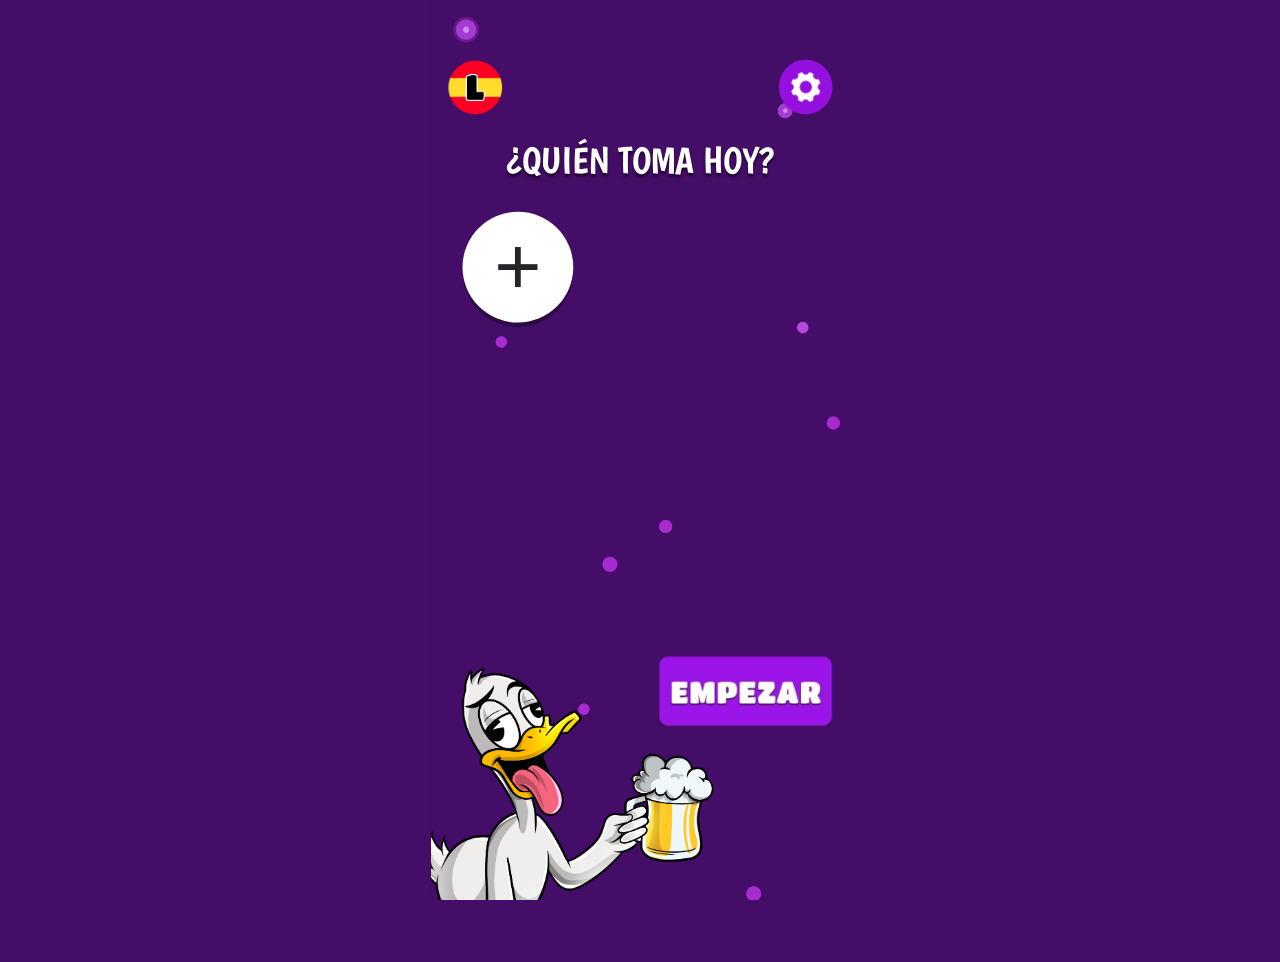
==== commit 9b115f63: "Subir assets oficiales y mejoras de la web" ====
--- a/index.html
+++ b/index.html
@@ -70,6 +70,14 @@
         <div class="nav-tab-item" id="tab-modos">MODOS</div>
       </div>
 
+      <!-- Banner de Reanudar Partida Guardada -->
+      <div id="resume-game-banner" class="resume-game-banner" style="display: none;">
+        <button type="button" id="btn-resume-game" class="btn-resume-game">
+          <span class="resume-badge">PARTIDA EN MEMORIA</span>
+          <span class="resume-desc">▶ Continuar en <b id="resume-board-name">Clásico</b> (Ronda <span id="resume-round-num">1</span>)</span>
+        </button>
+      </div>
+
       <!-- Lista de Cápsulas de Tableros -->
       <div class="cards-selection-list" id="list-tableros">
         <!-- Clásico -->
@@ -139,7 +147,7 @@
       <!-- Cabecera Superior en Partida -->
       <div class="app-header">
         <button id="btn-back-to-choose" class="header-btn back-btn" title="Volver a Selección"><img src="assets/original/icon-back-arrow.png" alt=""></button>
-        <button class="header-btn help-btn" title="Ayuda">?</button>
+        <button id="btn-reset-board-game" class="header-btn reset-btn" title="Reiniciar Partida" aria-label="Reiniciar Partida">🔄</button>
       </div>
 
       <!-- Fila superior de turnos con los avatares -->
--- a/style.css
+++ b/style.css
@@ -2292,3 +2292,110 @@
   font-size: 21px;
   line-height: 1;
 }
+
+/* ===================================================
+   CACHE & SESSION RESTORE UI (Toast & Resume Banner)
+=================================================== */
+.resume-game-banner {
+  position: absolute;
+  top: 250px;
+  left: 20px;
+  right: 20px;
+  z-index: 80;
+  display: flex;
+  justify-content: center;
+}
+
+.btn-resume-game {
+  width: 100%;
+  max-width: 380px;
+  background: linear-gradient(135deg, #059669 0%, #10b981 100%);
+  color: #ffffff;
+  border: 2px solid #6ee7b7;
+  border-radius: 20px;
+  padding: 10px 16px;
+  font-family: 'Boogaloo', cursive, sans-serif;
+  cursor: pointer;
+  box-shadow: 0 6px 20px rgba(16, 185, 129, 0.45);
+  display: flex;
+  flex-direction: column;
+  align-items: center;
+  gap: 2px;
+  transition: transform 0.2s ease, filter 0.2s ease;
+  animation: pulseResume 2s infinite ease-in-out;
+}
+
+.btn-resume-game:hover {
+  transform: translateY(-2px);
+  filter: brightness(1.08);
+}
+
+.resume-badge {
+  font-size: 0.85rem;
+  letter-spacing: 1px;
+  color: #d1fae5;
+  text-transform: uppercase;
+}
+
+.resume-desc {
+  font-size: 1.25rem;
+  letter-spacing: 0.5px;
+}
+
+@keyframes pulseResume {
+  0%, 100% {
+    box-shadow: 0 6px 18px rgba(16, 185, 129, 0.45);
+    transform: scale(1);
+  }
+  50% {
+    box-shadow: 0 8px 26px rgba(16, 185, 129, 0.7);
+    transform: scale(1.02);
+  }
+}
+
+.header-btn.reset-btn {
+  background: rgba(255, 255, 255, 0.12);
+  border: 1px solid rgba(255, 255, 255, 0.25);
+  color: #fff;
+  font-size: 1.2rem;
+  display: flex;
+  align-items: center;
+  justify-content: center;
+  border-radius: 50%;
+  cursor: pointer;
+  transition: transform 0.2s ease, background 0.2s ease;
+}
+
+.header-btn.reset-btn:hover {
+  transform: rotate(45deg) scale(1.1);
+  background: rgba(255, 255, 255, 0.25);
+}
+
+/* Toast Notification */
+.guatoca-toast {
+  position: fixed;
+  bottom: 24px;
+  left: 50%;
+  transform: translateX(-50%) translateY(40px);
+  background: rgba(22, 12, 38, 0.94);
+  color: #ffd24c;
+  font-family: 'Boogaloo', cursive, sans-serif;
+  font-size: 1.2rem;
+  padding: 10px 24px;
+  border-radius: 30px;
+  box-shadow: 0 10px 30px rgba(0, 0, 0, 0.65), 0 0 0 1.5px rgba(255, 210, 76, 0.4);
+  backdrop-filter: blur(10px);
+  -webkit-backdrop-filter: blur(10px);
+  z-index: 4000;
+  opacity: 0;
+  pointer-events: none;
+  transition: transform 0.35s cubic-bezier(0.34, 1.4, 0.64, 1), opacity 0.3s ease;
+  letter-spacing: 0.5px;
+  text-align: center;
+  max-width: 90vw;
+}
+
+.guatoca-toast.show {
+  transform: translateX(-50%) translateY(0);
+  opacity: 1;
+}
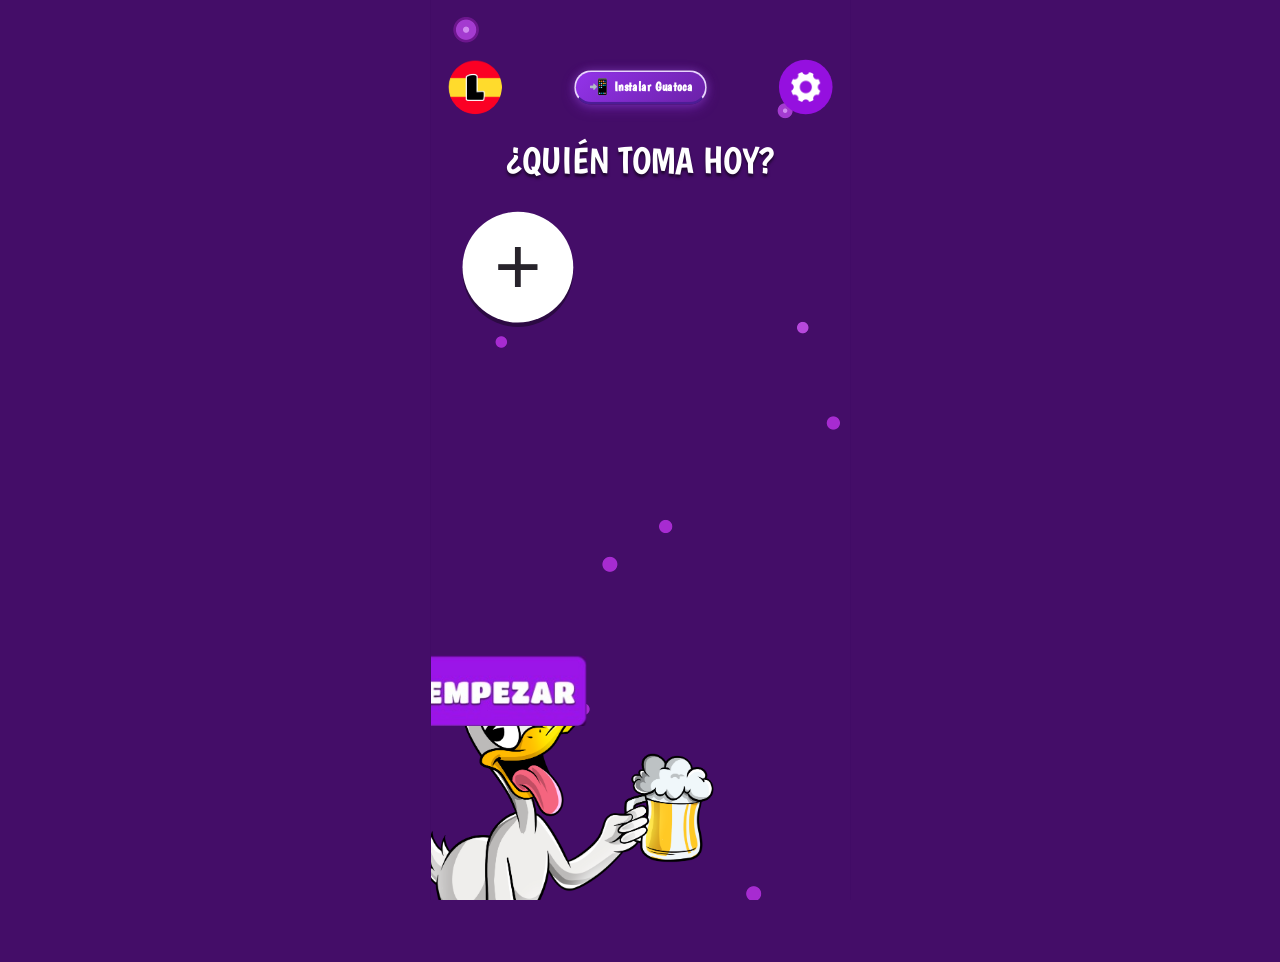
==== commit c245b3b7: "bug fix" ====
--- a/index.html
+++ b/index.html
@@ -2,14 +2,14 @@
 <html lang="es">
 <head>
   <meta charset="UTF-8">
-  <meta name="viewport" content="width=device-width, initial-scale=1.0, maximum-scale=1.0, user-scalable=no">
+  <meta name="viewport" content="width=device-width, initial-scale=1.0, maximum-scale=1.0, user-scalable=no, viewport-fit=cover">
   <title>La Guatoca · El Juego para Tomar</title>
   <meta name="description" content="El juego oficial de la oca para tomar con amigos en previas y rumbas. ¡Lanza el dado y cumple los retos!">
-  <meta name="theme-color" content="#22123b">
+  <meta name="theme-color" content="#300759">
   <meta name="mobile-web-app-capable" content="yes">
   <meta name="apple-mobile-web-app-capable" content="yes">
   <meta name="apple-mobile-web-app-status-bar-style" content="black-translucent">
-  <meta name="apple-mobile-web-app-title" content="La Guatoca">
+  <meta name="apple-mobile-web-app-title" content="Guatoca">
 
   <!-- Open Graph / Redes Sociales -->
   <meta property="og:type" content="website">
@@ -18,8 +18,9 @@
   <meta property="og:image" content="icon.png">
 
   <!-- Favicon y Manifest PWA -->
-  <link rel="icon" type="image/png" href="icon.png">
-  <link rel="apple-touch-icon" href="icon.png">
+  <link rel="icon" type="image/png" sizes="32x32" href="icons/favicon-32.png">
+  <link rel="icon" type="image/png" sizes="192x192" href="icons/icon-192.png">
+  <link rel="apple-touch-icon" sizes="180x180" href="icons/apple-touch-icon.png">
   <link rel="manifest" href="manifest.webmanifest">
   <link rel="stylesheet" href="style.css">
 </head>
@@ -28,6 +29,10 @@
   <!-- Contenedor Principal con estilo de App Móvil -->
   <div id="app-container">
 
+    <!-- Capas de efectos ambientales y celebraciones dinámicas -->
+    <canvas id="ambient-canvas" class="ambient-fx-canvas" aria-hidden="true"></canvas>
+    <canvas id="celebration-canvas" class="celebration-fx-canvas" aria-hidden="true"></canvas>
+
     <!-- ==========================================================
          PANTALLA 1: ¿QUIÉN TOMA HOY? (SELECCIÓN DE JUGADORES)
          ========================================================== -->
@@ -35,6 +40,10 @@
       <!-- Cabecera Superior -->
       <div class="app-header">
         <button class="header-btn lang-btn" title="Idioma"><img src="assets/original/icon-flag-es419.png" alt=""></button>
+        <button type="button" id="btn-pwa-install-header" class="btn-pwa-install-header" title="Instalar Guatoca" aria-label="Instalar Guatoca">
+          <span class="pwa-install-icon" aria-hidden="true">📲</span>
+          <span class="pwa-install-text">Instalar Guatoca</span>
+        </button>
         <button class="header-btn settings-btn" id="btn-sound-toggle" title="Desactivar sonido" aria-pressed="true"><img src="assets/original/icon-settings.png" alt=""></button>
       </div>
 
@@ -59,7 +68,11 @@
       <!-- Cabecera Superior -->
       <div class="app-header">
         <button id="btn-back-to-lobby" class="header-btn back-btn" title="Atrás"><img src="assets/original/icon-back-arrow.png" alt=""></button>
-          <button class="header-btn settings-btn" title="Configuración" aria-label="Configuración"><img src="assets/original/icon-settings.png" alt=""></button>
+        <button type="button" id="btn-pwa-install-header-choose" class="btn-pwa-install-header" title="Instalar Guatoca" aria-label="Instalar Guatoca">
+          <span class="pwa-install-icon" aria-hidden="true">📲</span>
+          <span class="pwa-install-text">Instalar Guatoca</span>
+        </button>
+        <button class="header-btn settings-btn" title="Configuración" aria-label="Configuración"><img src="assets/original/icon-settings.png" alt=""></button>
       </div>
 
       <h1 class="screen-title">¿QUÉ VAMOS A JUGAR?</h1>
@@ -248,8 +261,108 @@
       </section>
     </div>
 
-
-
+    <!-- ==========================================================
+         PWA: BANNER DE INVITACIÓN VISUAL Y MODAL DE INSTRUCCIONES
+         ========================================================== -->
+
+    <!-- Banner emergente de invitación suave (Requisito 5) -->
+    <aside id="pwa-invite-banner" class="pwa-invite-banner" role="dialog" aria-modal="false" aria-labelledby="pwa-invite-title" style="display: none;">
+      <button type="button" class="pwa-banner-close" id="btn-pwa-banner-close" aria-label="Cerrar invitación">×</button>
+      <div class="pwa-invite-content">
+        <div class="pwa-invite-icon-wrap" aria-hidden="true">
+          <img src="icons/icon-192.png" alt="La Guatoca" class="pwa-invite-img">
+        </div>
+        <div class="pwa-invite-text">
+          <h3 id="pwa-invite-title" class="pwa-invite-title">¡Llévate Guatoca contigo! 🎲</h3>
+          <p class="pwa-invite-desc">Instala nuestra aplicación para acceder más rápido desde tu pantalla de inicio y disfrutar de una experiencia más cómoda, sin tener que buscar la página cada vez.</p>
+        </div>
+      </div>
+      <div class="pwa-invite-actions">
+        <button type="button" id="btn-pwa-install-now" class="btn-pwa-primary">
+          <span aria-hidden="true">📲</span> Instalar ahora
+        </button>
+        <button type="button" id="btn-pwa-install-later" class="btn-pwa-secondary">
+          Ahora no
+        </button>
+      </div>
+    </aside>
+
+    <!-- Modal de Instrucciones Manuales por Plataforma (Requisito 6) -->
+    <div class="modal-overlay pwa-modal-overlay" id="modal-pwa-instructions" role="dialog" aria-modal="true" aria-labelledby="pwa-modal-title" style="display: none;">
+      <div class="modal-sheet pwa-instructions-sheet">
+        <button type="button" class="pwa-modal-close" id="btn-close-pwa-instructions" aria-label="Cerrar">×</button>
+        <div class="pwa-instructions-header">
+          <img src="icons/icon-192.png" alt="" class="pwa-modal-icon" aria-hidden="true">
+          <h2 id="pwa-modal-title" class="pwa-modal-title">Instalar La Guatoca</h2>
+          <p class="pwa-modal-subtitle">Juega a pantalla completa y sin barras de navegador</p>
+        </div>
+
+        <!-- Selector de plataforma -->
+        <div class="pwa-tabs-row" role="tablist" aria-label="Plataforma de instalación">
+          <button type="button" class="pwa-tab-btn active" id="pwa-tab-ios" role="tab" aria-selected="true" data-platform="ios">📱 iPhone / iPad</button>
+          <button type="button" class="pwa-tab-btn" id="pwa-tab-android" role="tab" aria-selected="false" data-platform="android">🤖 Android</button>
+          <button type="button" class="pwa-tab-btn" id="pwa-tab-desktop" role="tab" aria-selected="false" data-platform="desktop">💻 Computadora</button>
+        </div>
+
+        <!-- Panel iOS -->
+        <div class="pwa-tab-panel active" id="pwa-panel-ios" role="tabpanel">
+          <ol class="pwa-steps-list">
+            <li>
+              <span class="pwa-step-num">1</span>
+              <span class="pwa-step-text">Toca el botón <strong>Compartir</strong> <span class="pwa-key-icon">⎋</span> (ícono de cuadro con flecha arriba) en la barra inferior de <strong>Safari</strong>.</span>
+            </li>
+            <li>
+              <span class="pwa-step-num">2</span>
+              <span class="pwa-step-text">Desplázate hacia abajo y elige <strong class="pwa-highlight">«Añadir a la pantalla de inicio»</strong> <span class="pwa-key-icon">➕</span>.</span>
+            </li>
+            <li>
+              <span class="pwa-step-num">3</span>
+              <span class="pwa-step-text">Pulsa <strong>«Añadir»</strong> arriba a la derecha. ¡Guatoca aparecerá como un ícono en tu pantalla de inicio!</span>
+            </li>
+          </ol>
+        </div>
+
+        <!-- Panel Android -->
+        <div class="pwa-tab-panel" id="pwa-panel-android" role="tabpanel" style="display: none;">
+          <ol class="pwa-steps-list">
+            <li>
+              <span class="pwa-step-num">1</span>
+              <span class="pwa-step-text">Toca el menú de tres puntos <span class="pwa-key-icon">⋮</span> en la esquina superior derecha del navegador (Chrome o Samsung Internet).</span>
+            </li>
+            <li>
+              <span class="pwa-step-num">2</span>
+              <span class="pwa-step-text">Selecciona <strong class="pwa-highlight">«Instalar aplicación»</strong> o <strong>«Añadir a la pantalla principal»</strong>.</span>
+            </li>
+            <li>
+              <span class="pwa-step-num">3</span>
+              <span class="pwa-step-text">Confirma pulsando <strong>«Instalar»</strong>. ¡Listo para jugar!</span>
+            </li>
+          </ol>
+        </div>
+
+        <!-- Panel Desktop -->
+        <div class="pwa-tab-panel" id="pwa-panel-desktop" role="tabpanel" style="display: none;">
+          <ol class="pwa-steps-list">
+            <li>
+              <span class="pwa-step-num">1</span>
+              <span class="pwa-step-text">En la barra de direcciones de tu navegador (Chrome o Edge), busca el ícono de instalación <span class="pwa-key-icon">📥</span> o <span class="pwa-key-icon">⊕</span> a la derecha.</span>
+            </li>
+            <li>
+              <span class="pwa-step-num">2</span>
+              <span class="pwa-step-text">Haz clic sobre él y selecciona <strong class="pwa-highlight">«Instalar»</strong>.</span>
+            </li>
+            <li>
+              <span class="pwa-step-num">3</span>
+              <span class="pwa-step-text">También puedes ir al menú <span class="pwa-key-icon">⋮</span> ➔ <strong>«Transmitir, guardar y compartir»</strong> ➔ <strong>«Instalar La Guatoca...»</strong>.</span>
+            </li>
+          </ol>
+        </div>
+
+        <div class="pwa-instructions-footer">
+          <button type="button" id="btn-pwa-instructions-gotit" class="btn-pwa-primary btn-pwa-block">¡Entendido!</button>
+        </div>
+      </div>
+    </div>
 
   </div>
 
--- a/style.css
+++ b/style.css
@@ -683,9 +683,13 @@
   background: #ffffff;
   border: 4px solid #a855f7;
   box-shadow: 0 8px 24px rgba(168, 85, 247, 0.35);
-  display: grid;
+  display: grid !important;
+  grid-template-columns: repeat(3, 1fr) !important;
+  grid-template-rows: repeat(3, 1fr) !important;
   padding: 10px;
+  box-sizing: border-box;
   cursor: pointer;
+  user-select: none;
   transition: transform 0.2s cubic-bezier(0.175, 0.885, 0.32, 1.275);
 }
 
@@ -694,31 +698,35 @@
 }
 
 .official-white-die.die-rolling {
-  animation: rollDieSpin 0.7s infinite linear;
+  animation: rollDieSpin 0.65s infinite linear;
 }
 
 @keyframes rollDieSpin {
-  0% { transform: rotate(0deg) scale(0.9); }
+  0% { transform: rotate(0deg) scale(0.92); }
   50% { transform: rotate(180deg) scale(1.1); }
-  100% { transform: rotate(360deg) scale(0.9); }
+  100% { transform: rotate(360deg) scale(0.92); }
 }
 
 .die-pip {
   width: 14px;
   height: 14px;
-  background: #0f172a;
+  background: #1e1b4b;
   border-radius: 50%;
   justify-self: center;
   align-self: center;
-}
-
-/* Pips layouts */
-.die-1 { display: flex; align-items: center; justify-content: center; }
-.die-2 { grid-template-columns: 1fr 1fr; }
-.die-3 { grid-template-columns: 1fr 1fr 1fr; }
-.die-4 { grid-template-columns: 1fr 1fr; }
-.die-5 { grid-template-columns: 1fr 1fr; }
-.die-6 { grid-template-columns: 1fr 1fr; }
+  box-shadow: inset 0 1px 2px rgba(0, 0, 0, 0.4);
+}
+
+/* Posiciones exactas en la cuadrícula 3x3 */
+.pip-top-left     { grid-column: 1; grid-row: 1; }
+.pip-top-mid      { grid-column: 2; grid-row: 1; }
+.pip-top-right    { grid-column: 3; grid-row: 1; }
+.pip-mid-left     { grid-column: 1; grid-row: 2; }
+.pip-center       { grid-column: 2; grid-row: 2; }
+.pip-mid-right    { grid-column: 3; grid-row: 2; }
+.pip-bottom-left  { grid-column: 1; grid-row: 3; }
+.pip-bottom-mid   { grid-column: 2; grid-row: 3; }
+.pip-bottom-right { grid-column: 3; grid-row: 3; }
 
 /* ===================================================
    MODALS: ADD PLAYER & CARD CHALLENGE
@@ -1029,23 +1037,20 @@
   border: 0;
 }
 
-.spiral-cell.tile-start.start-reference {
+.spiral-cell.tile-start,
+.spiral-cell.tile-start.start-reference,
+.spiral-cell.tile-start.start-cleared {
   background: transparent !important;
-}
-
-.spiral-cell.tile-start.start-cleared {
-  display: flex;
-  align-items: center;
-  justify-content: flex-start;
-  padding-left: 18px;
-  background: #f8d8ff !important;
+  border: 0 !important;
+  box-shadow: none !important;
+  display: flex !important;
+  align-items: center !important;
+  justify-content: center !important;
+  position: relative !important;
 }
 
 .tile-start.start-cleared .start-text-label {
-  font-size: 26px;
-  font-weight: 500;
-  color: #be45ee;
-  text-shadow: 0 0 8px rgba(174, 50, 242, 0.55);
+  display: none !important;
 }
 
 .nav-tab-item {
@@ -1189,34 +1194,82 @@
 
 .board-turn-players-row {
   position: absolute;
-  top: 145px;
-  left: 20px;
-  right: 20px;
+  top: 140px;
+  left: 16px;
+  right: 16px;
   margin: 0;
-  gap: 18px;
-  justify-content: space-between;
-  background: #f3eeff;
-  height: 104px;
-  z-index: 2;
+  padding: 6px 10px;
+  gap: 16px;
+  display: flex;
+  align-items: center;
+  justify-content: center;
+  background: transparent;
+  height: auto;
+  min-height: 96px;
+  max-height: 120px;
+  overflow-x: auto;
+  overflow-y: hidden;
+  scrollbar-width: none;
+  -ms-overflow-style: none;
+  z-index: 10;
+}
+
+.board-turn-players-row::-webkit-scrollbar {
+  display: none;
+  width: 0;
+  height: 0;
+}
+
+.turn-player-orb-box {
+  display: flex;
+  flex-direction: column;
+  align-items: center;
+  justify-content: center;
+  flex: 0 0 auto;
+  opacity: 0.55;
+  transition: transform 0.25s ease, opacity 0.25s ease;
+}
+
+.turn-player-orb-box.current-turn-active {
+  opacity: 1;
+  transform: scale(1.1);
+}
+
+.turn-orb-token {
+  width: 58px;
+  height: 58px;
+  border-radius: 50%;
+  padding: 3px;
+  display: grid;
+  place-items: center;
+  box-shadow: 0 4px 12px rgba(0, 0, 0, 0.25);
+  box-sizing: border-box;
 }
 
 .turn-orb-face {
+  width: 100%;
+  height: 100%;
+  border-radius: 50%;
+  background: #ffffff;
   border: 0;
-  background: url("assets/players_screen.jpg") -123.5px -171px / 303.6px 652px no-repeat;
-  font-size: 0;
-}
-
-.turn-orb-token {
-  width: 66px;
-  height: 66px;
-  padding: 5px;
+  display: grid;
+  place-items: center;
+  font-size: 28px;
+  line-height: 1;
+  user-select: none;
 }
 
 .turn-player-label {
-  margin-top: 3px;
-  font-size: 24px;
-  font-weight: 600;
-  color: #4b205e;
+  margin-top: 4px;
+  font-size: 19px;
+  font-weight: 700;
+  color: #3b0764;
+  text-align: center;
+  max-width: 80px;
+  white-space: nowrap;
+  overflow: hidden;
+  text-overflow: ellipsis;
+  letter-spacing: 0.3px;
 }
 
 #screen-board-game {
@@ -1259,19 +1312,69 @@
   text-shadow: none;
 }
 
+/* Fichas de los Jugadores en Casillas (Con soporte multi-jugador) */
+.cell-pucks-wrapper {
+  position: absolute;
+  inset: 0;
+  display: flex;
+  align-items: center;
+  justify-content: center;
+  flex-wrap: wrap;
+  gap: 2px;
+  padding: 2px;
+  pointer-events: none;
+  z-index: 10;
+}
+
 .cell-puck {
-  width: 44px;
-  height: 44px;
-  border: 4px solid currentColor;
-  background: url("assets/players_screen.jpg") -97px -135px / 238.5px 512px no-repeat;
-  font-size: 0;
-  box-shadow: 0 2px 4px rgba(74, 35, 99, 0.35);
+  border-radius: 50%;
+  background: #ffffff;
+  border: 3px solid currentColor;
+  box-shadow: 0 3px 8px rgba(0, 0, 0, 0.4);
+  display: grid;
+  place-items: center;
+  font-family: "Apple Color Emoji", "Segoe UI Emoji", sans-serif;
+  line-height: 1;
+  user-select: none;
+  transition: transform 0.25s cubic-bezier(0.175, 0.885, 0.32, 1.275);
+  box-sizing: border-box;
+}
+
+.cell-puck.puck-size-1 {
+  width: 32px;
+  height: 32px;
+  font-size: 18px;
+}
+
+.cell-puck.puck-size-2 {
+  width: 22px;
+  height: 22px;
+  font-size: 13px;
+  border-width: 2px;
+}
+
+.cell-puck.puck-size-multi {
+  width: 17px;
+  height: 17px;
+  font-size: 10px;
+  border-width: 1.5px;
+}
+
+.cell-puck.puck-active-turn {
+  z-index: 15;
+  box-shadow: 0 0 10px rgba(244, 63, 94, 0.9), 0 3px 8px rgba(0, 0, 0, 0.5);
+  animation: activePuckPulse 1.4s infinite ease-in-out;
+}
+
+@keyframes activePuckPulse {
+  0%, 100% { transform: scale(1); }
+  50% { transform: scale(1.15) translateY(-2px); }
 }
 
 .spiral-cell.tile-start {
   grid-column: 1 / span 3;
   grid-row: 8;
-  background: #f8d8ff !important;
+  background: transparent !important;
   border: 0;
 }
 
@@ -1291,48 +1394,14 @@
 
 .in-game-bottom-bar {
   position: absolute;
-  bottom: 34px;
+  bottom: 28px;
   left: 0;
   right: 0;
   margin: 0;
-}
-
-.official-white-die {
-  width: 108px;
-  height: 108px;
-  border: 0;
-  border-radius: 0;
-  padding: 0;
-  background-color: transparent;
-  box-shadow: none;
-  background-repeat: no-repeat;
-  display: block;
-  padding: 0;
-  appearance: none;
-  cursor: pointer;
-  font-size: 0;
-}
-
-.official-white-die.die-1 {
-  background-image: url("assets/board_game.jpg");
-  background-size: 477px 1024px;
-  background-position: -186px -880px;
-}
-
-.official-white-die.die-1 .die-pip {
-  display: none;
-}
-
-.official-white-die.die-2,
-.official-white-die.die-3,
-.official-white-die.die-4,
-.official-white-die.die-5,
-.official-white-die.die-6 {
-  border: 5px solid #a64bea;
-  border-radius: 23px;
-  background: #fff;
-  box-shadow: 0 5px 0 rgba(93, 34, 126, 0.4);
-  padding: 15px;
+  display: flex;
+  align-items: center;
+  justify-content: center;
+  z-index: 20;
 }
 
 .in-game-bottom-bar > div:not(.official-white-die) {
@@ -2112,7 +2181,7 @@
 }
 
 .official-white-die.die-1 {
-  background: url("assets/original/die-classic-1.png") center / 100% 100% no-repeat;
+  background: #ffffff;
 }
 
 /* The APK decorates its purple screens with small floating bubbles. */
@@ -2163,11 +2232,35 @@
   background: #f2e6ee url("assets/original/background-xxl.png") center / 100% 100% no-repeat;
 }
 
+.spiral-board-frame[data-game="flash"] {
+  width: 396px;
+  height: 462px;
+  left: 40px;
+  top: 300px;
+  grid-template-columns: repeat(6, 1fr) !important;
+  grid-template-rows: repeat(7, 1fr) !important;
+}
+
 .spiral-board-frame[data-game="flash"]::before {
+  top: -38px;
+  left: -28px;
+  width: 452px;
+  height: 538px;
   background-image: url("assets/original/board-flash.png");
 }
 
+.spiral-board-frame[data-game="xxl"] {
+  top: 255px;
+  height: 540px;
+  grid-template-columns: repeat(9, 1fr) !important;
+  grid-template-rows: repeat(10, 1fr) !important;
+}
+
 .spiral-board-frame[data-game="xxl"]::before {
+  top: -34px;
+  left: -28px;
+  width: 467px;
+  height: 608px;
   background-image: url("assets/original/board-xxl.png");
 }
 
@@ -2272,24 +2365,20 @@
 
 .avatar-inner-face[data-avatar="smile"],
 .turn-orb-face[data-avatar="smile"] {
-  background: url("assets/original/player-smiley.png") center / 100% 100% no-repeat;
-  font-size: 0;
+  background: transparent;
 }
 
 .avatar-inner-face.avatar-emoji,
 .turn-orb-face.avatar-emoji {
   border: 0;
   background: transparent;
-  font: 400 52px/1 "Apple Color Emoji", "Segoe UI Emoji", sans-serif;
-}
-
-.turn-orb-face.avatar-emoji { font-size: 34px; }
-.cell-puck.avatar-emoji {
   display: grid;
   place-items: center;
-  border: 3px solid currentColor;
-  background: #fff;
-  font-size: 21px;
+  font: 400 48px/1 "Apple Color Emoji", "Segoe UI Emoji", sans-serif;
+}
+
+.turn-orb-face.avatar-emoji {
+  font-size: 28px;
   line-height: 1;
 }
 
@@ -2399,3 +2488,575 @@
   transform: translateX(-50%) translateY(0);
   opacity: 1;
 }
+
+/* ==========================================================================
+   PWA: BOTÓN INSTALAR GUATOCA, BANNER DE ENTRADA Y MODAL DE GUÍA
+   ========================================================================== */
+
+/* Botón visible de cabecera: Instalar Guatoca */
+.btn-pwa-install-header {
+  display: inline-flex;
+  align-items: center;
+  justify-content: center;
+  gap: 7px;
+  background: linear-gradient(135deg, #9333ea 0%, #6b21a8 100%);
+  color: #ffffff;
+  font-family: inherit;
+  font-size: 0.95rem;
+  font-weight: 700;
+  padding: 8px 14px;
+  border-radius: 9999px;
+  border: 2px solid #e9d5ff;
+  border-bottom: 3.5px solid #4c1d95;
+  box-shadow: 0 4px 14px rgba(147, 51, 234, 0.4), 0 0 10px rgba(192, 132, 252, 0.25);
+  cursor: pointer;
+  transition: transform 0.15s ease, box-shadow 0.15s ease, filter 0.2s ease;
+  z-index: 22;
+  white-space: nowrap;
+  letter-spacing: 0.3px;
+}
+
+.btn-pwa-install-header:hover {
+  transform: scale(1.05) translateY(-1px);
+  box-shadow: 0 6px 18px rgba(147, 51, 234, 0.55), 0 0 15px rgba(192, 132, 252, 0.4);
+  filter: brightness(1.1);
+}
+
+.btn-pwa-install-header:active {
+  transform: scale(0.97) translateY(2px);
+  border-bottom-width: 2px;
+}
+
+.btn-pwa-install-header .pwa-install-icon {
+  font-size: 1.1rem;
+  line-height: 1;
+  display: inline-block;
+  animation: pwa-icon-bounce 2.4s infinite ease-in-out;
+}
+
+@keyframes pwa-icon-bounce {
+  0%, 100% { transform: translateY(0) scale(1); }
+  50% { transform: translateY(-2px) scale(1.18); }
+}
+
+@media (max-width: 420px) {
+  .btn-pwa-install-header {
+    padding: 6px 10px;
+    font-size: 0.85rem;
+    gap: 4px;
+  }
+}
+
+/* Banner de Invitación de Entrada (Requisito 5) */
+.pwa-invite-banner {
+  position: fixed;
+  bottom: 16px;
+  left: 50%;
+  transform: translateX(-50%) translateY(130%);
+  width: calc(100% - 28px);
+  max-width: 440px;
+  background: linear-gradient(165deg, #2a0845 0%, #150228 100%);
+  border: 2px solid #a855f7;
+  border-radius: 20px;
+  box-shadow: 0 14px 40px rgba(0, 0, 0, 0.75), 0 0 30px rgba(168, 85, 247, 0.35);
+  padding: 16px 16px 14px;
+  z-index: 2500;
+  opacity: 0;
+  visibility: hidden;
+  transition: transform 0.45s cubic-bezier(0.19, 1, 0.22, 1), opacity 0.35s ease, visibility 0.45s;
+  backdrop-filter: blur(12px);
+  -webkit-backdrop-filter: blur(12px);
+  box-sizing: border-box;
+}
+
+.pwa-invite-banner.visible {
+  transform: translateX(-50%) translateY(0);
+  opacity: 1;
+  visibility: visible;
+}
+
+.pwa-banner-close {
+  position: absolute;
+  top: 10px;
+  right: 12px;
+  background: rgba(255, 255, 255, 0.12);
+  border: none;
+  color: #e9d5ff;
+  width: 28px;
+  height: 28px;
+  border-radius: 50%;
+  font-size: 1.2rem;
+  line-height: 1;
+  cursor: pointer;
+  display: flex;
+  align-items: center;
+  justify-content: center;
+  transition: background 0.15s, transform 0.15s;
+}
+
+.pwa-banner-close:hover {
+  background: rgba(255, 255, 255, 0.25);
+  transform: scale(1.1);
+}
+
+.pwa-invite-content {
+  display: flex;
+  align-items: center;
+  gap: 12px;
+  margin-bottom: 12px;
+  padding-right: 22px;
+}
+
+.pwa-invite-icon-wrap {
+  flex-shrink: 0;
+  width: 54px;
+  height: 54px;
+  border-radius: 14px;
+  background: #230442;
+  border: 2px solid #c084fc;
+  overflow: hidden;
+  box-shadow: 0 4px 14px rgba(0, 0, 0, 0.5);
+  display: flex;
+  align-items: center;
+  justify-content: center;
+}
+
+.pwa-invite-img {
+  width: 100%;
+  height: 100%;
+  object-fit: cover;
+  display: block;
+}
+
+.pwa-invite-text {
+  flex: 1;
+}
+
+.pwa-invite-title {
+  font-size: 1.15rem;
+  font-weight: 700;
+  color: #ffffff;
+  margin-bottom: 4px;
+  letter-spacing: 0.3px;
+  text-shadow: 0 2px 4px rgba(0, 0, 0, 0.5);
+}
+
+.pwa-invite-desc {
+  font-size: 0.85rem;
+  line-height: 1.35;
+  color: #e9d5ff;
+  font-family: -apple-system, BlinkMacSystemFont, "Segoe UI", Roboto, sans-serif;
+  font-weight: 400;
+}
+
+.pwa-invite-actions {
+  display: flex;
+  gap: 10px;
+}
+
+.btn-pwa-primary {
+  flex: 1;
+  background: linear-gradient(135deg, #10b981 0%, #059669 100%);
+  color: #ffffff;
+  font-family: inherit;
+  font-size: 1.05rem;
+  font-weight: 700;
+  padding: 10px 14px;
+  border-radius: 12px;
+  border: 2px solid #6ee7b7;
+  border-bottom: 4px solid #047857;
+  cursor: pointer;
+  box-shadow: 0 4px 12px rgba(16, 185, 129, 0.4);
+  transition: transform 0.15s, box-shadow 0.15s, filter 0.15s;
+  display: flex;
+  align-items: center;
+  justify-content: center;
+  gap: 6px;
+  letter-spacing: 0.3px;
+}
+
+.btn-pwa-primary:hover {
+  filter: brightness(1.1);
+  transform: translateY(-1px);
+  box-shadow: 0 6px 16px rgba(16, 185, 129, 0.5);
+}
+
+.btn-pwa-primary:active {
+  transform: translateY(2px);
+  border-bottom-width: 2px;
+}
+
+.btn-pwa-secondary {
+  background: rgba(255, 255, 255, 0.1);
+  color: #f3e8ff;
+  font-family: inherit;
+  font-size: 1rem;
+  font-weight: 600;
+  padding: 10px 16px;
+  border-radius: 12px;
+  border: 1px solid rgba(255, 255, 255, 0.22);
+  cursor: pointer;
+  transition: background 0.15s, transform 0.15s;
+}
+
+.btn-pwa-secondary:hover {
+  background: rgba(255, 255, 255, 0.2);
+  transform: translateY(-1px);
+}
+
+.btn-pwa-secondary:active {
+  transform: translateY(1px);
+}
+
+.btn-pwa-block {
+  width: 100%;
+}
+
+/* Modal de Instrucciones Manuales de Instalación */
+.pwa-modal-overlay {
+  z-index: 3000;
+}
+
+.pwa-instructions-sheet {
+  max-width: 440px;
+  background: linear-gradient(165deg, #2b0b4a 0%, #17042c 100%);
+  border: 2px solid #a855f7;
+  border-radius: 24px;
+  padding: 24px 20px 20px;
+  box-shadow: 0 16px 50px rgba(0, 0, 0, 0.8), 0 0 35px rgba(168, 85, 247, 0.45);
+  position: relative;
+}
+
+.pwa-modal-close {
+  position: absolute;
+  top: 14px;
+  right: 14px;
+  background: rgba(255, 255, 255, 0.12);
+  border: none;
+  color: #e9d5ff;
+  width: 32px;
+  height: 32px;
+  border-radius: 50%;
+  font-size: 1.3rem;
+  cursor: pointer;
+  display: flex;
+  align-items: center;
+  justify-content: center;
+  transition: background 0.15s, transform 0.15s;
+}
+
+.pwa-modal-close:hover {
+  background: rgba(255, 255, 255, 0.25);
+  transform: scale(1.1);
+}
+
+.pwa-instructions-header {
+  text-align: center;
+  margin-bottom: 16px;
+}
+
+.pwa-modal-icon {
+  width: 64px;
+  height: 64px;
+  border-radius: 16px;
+  border: 2px solid #c084fc;
+  box-shadow: 0 4px 16px rgba(0, 0, 0, 0.5);
+  margin-bottom: 8px;
+}
+
+.pwa-modal-title {
+  font-size: 1.4rem;
+  color: #ffffff;
+  margin-bottom: 4px;
+  letter-spacing: 0.5px;
+}
+
+.pwa-modal-subtitle {
+  font-size: 0.9rem;
+  color: #d8b4fe;
+  font-family: -apple-system, BlinkMacSystemFont, "Segoe UI", Roboto, sans-serif;
+}
+
+/* Tabs de Plataforma */
+.pwa-tabs-row {
+  display: flex;
+  gap: 6px;
+  background: rgba(0, 0, 0, 0.35);
+  padding: 4px;
+  border-radius: 12px;
+  margin-bottom: 16px;
+}
+
+.pwa-tab-btn {
+  flex: 1;
+  background: transparent;
+  border: none;
+  color: #d8b4fe;
+  font-family: inherit;
+  font-size: 0.85rem;
+  font-weight: 700;
+  padding: 8px 4px;
+  border-radius: 9px;
+  cursor: pointer;
+  transition: background 0.15s, color 0.15s;
+  white-space: nowrap;
+}
+
+.pwa-tab-btn.active {
+  background: #9333ea;
+  color: #ffffff;
+  box-shadow: 0 2px 8px rgba(147, 51, 234, 0.5);
+}
+
+/* Lista de Pasos */
+.pwa-steps-list {
+  list-style: none;
+  padding: 0;
+  margin: 0 0 18px 0;
+  display: flex;
+  flex-direction: column;
+  gap: 12px;
+}
+
+.pwa-steps-list li {
+  display: flex;
+  align-items: flex-start;
+  gap: 12px;
+  background: rgba(255, 255, 255, 0.05);
+  border: 1px solid rgba(255, 255, 255, 0.08);
+  border-radius: 12px;
+  padding: 10px 12px;
+}
+
+.pwa-step-num {
+  flex-shrink: 0;
+  width: 24px;
+  height: 24px;
+  border-radius: 50%;
+  background: #a855f7;
+  color: #ffffff;
+  font-weight: 700;
+  font-size: 0.85rem;
+  display: flex;
+  align-items: center;
+  justify-content: center;
+  margin-top: 1px;
+}
+
+.pwa-step-text {
+  flex: 1;
+  font-size: 0.9rem;
+  line-height: 1.4;
+  color: #f3e8ff;
+  font-family: -apple-system, BlinkMacSystemFont, "Segoe UI", Roboto, sans-serif;
+}
+
+.pwa-step-text strong {
+  color: #ffffff;
+}
+
+.pwa-highlight {
+  color: #fde047 !important;
+}
+
+.pwa-key-icon {
+  display: inline-block;
+  background: rgba(255, 255, 255, 0.15);
+  border: 1px solid rgba(255, 255, 255, 0.3);
+  border-radius: 4px;
+  padding: 0 4px;
+  font-family: monospace;
+  font-size: 0.95rem;
+}
+
+.pwa-instructions-footer {
+  margin-top: 10px;
+}
+
+/* ==========================================================================
+   MODO STANDALONE (APP INSTALADA) Y ADAPTACIONES RESPONSIVAS
+   ========================================================================== */
+
+/* Ocultar botones de instalación y banner cuando ya está instalada */
+body.is-standalone .btn-pwa-install-header,
+body.is-standalone .pwa-invite-banner {
+  display: none !important;
+}
+
+/* Soporte de safe-area en iPhone con notch o Dynamic Island */
+@supports (padding-top: env(safe-area-inset-top)) {
+  body.is-standalone .app-header {
+    padding-top: max(16px, env(safe-area-inset-top));
+  }
+  body.is-standalone .players-bottom-bar,
+  body.is-standalone .in-game-bottom-bar {
+    padding-bottom: max(16px, env(safe-area-inset-bottom));
+  }
+}
+
+
+/* ==========================================================================
+   EXPERIENCIA VISUAL PREMIUM: ANIMACIONES, EFECTOS Y AMBIENTES DINÁMICOS
+   ========================================================================== */
+
+/* Capas de canvas aceleradas por hardware para efectos ambientales */
+.ambient-fx-canvas {
+  position: absolute;
+  inset: 0;
+  width: 100%;
+  height: 100%;
+  pointer-events: none;
+  z-index: 2;
+}
+
+.celebration-fx-canvas {
+  position: absolute;
+  inset: 0;
+  width: 100%;
+  height: 100%;
+  pointer-events: none;
+  z-index: 3500;
+}
+
+/* Transiciones fluidas entre pantallas */
+.screen {
+  animation: screenFadeIn 0.3s cubic-bezier(0.2, 0.8, 0.2, 1);
+}
+
+@keyframes screenFadeIn {
+  0% { opacity: 0; transform: scale(0.98) translateY(6px); }
+  100% { opacity: 1; transform: scale(1) translateY(0); }
+}
+
+/* Microinteracciones táctiles en botones */
+.btn-empezar,
+.game-capsule-btn,
+.btn-modal-action,
+.header-btn,
+.btn-card-action,
+.btn-resume-game,
+.mode-preview-play {
+  transition: transform 0.16s cubic-bezier(0.34, 1.56, 0.64, 1), box-shadow 0.2s ease, filter 0.16s ease;
+  position: relative;
+  overflow: hidden;
+}
+
+.btn-empezar:hover,
+.game-capsule-btn:hover,
+.btn-card-action:hover,
+.mode-preview-play:hover {
+  transform: translateY(-2px) scale(1.02);
+}
+
+.btn-empezar:active,
+.game-capsule-btn:active,
+.btn-modal-action:active,
+.header-btn:active,
+.btn-card-action:active,
+.mode-preview-play:active {
+  transform: translateY(2px) scale(0.95) !important;
+}
+
+/* Brillo luminoso diagonal en botón EMPEZAR */
+.btn-empezar::after {
+  content: "";
+  position: absolute;
+  top: -60%;
+  left: -80%;
+  width: 50%;
+  height: 220%;
+  background: linear-gradient(90deg, transparent, rgba(255, 255, 255, 0.38), transparent);
+  transform: rotate(28deg);
+  animation: btnSheenSweep 4.5s infinite ease-in-out;
+  pointer-events: none;
+}
+
+@keyframes btnSheenSweep {
+  0%, 70% { left: -80%; }
+  100% { left: 160%; }
+}
+
+/* Aparición dinámica con rebote suave de jugadores en el lobby */
+.player-card-circle {
+  animation: popPlayerCard 0.38s cubic-bezier(0.34, 1.56, 0.64, 1) both;
+}
+
+@keyframes popPlayerCard {
+  0% { transform: scale(0.4); opacity: 0; }
+  100% { transform: scale(1); opacity: 1; }
+}
+
+/* Giro 3D dinámico durante la tirada del dado */
+.official-white-die.die-rolling {
+  animation: dieTumble3D 0.65s linear infinite !important;
+}
+
+@keyframes dieTumble3D {
+  0% { transform: scale(0.92) rotate(0deg) translateY(0); }
+  25% { transform: scale(1.1) rotate(90deg) translateY(-8px); }
+  50% { transform: scale(0.95) rotate(180deg) translateY(4px); }
+  75% { transform: scale(1.08) rotate(270deg) translateY(-4px); }
+  100% { transform: scale(0.92) rotate(360deg) translateY(0); }
+}
+
+/* Impacto de aterrizaje con squash & stretch */
+.official-white-die.die-landing {
+  animation: dieLandSquash 0.38s cubic-bezier(0.34, 1.56, 0.64, 1) !important;
+}
+
+@keyframes dieLandSquash {
+  0% { transform: scale(1.22, 0.8) translateY(6px); }
+  45% { transform: scale(0.92, 1.1) translateY(-6px); }
+  75% { transform: scale(1.05, 0.96) translateY(2px); }
+  100% { transform: scale(1, 1) translateY(0); }
+}
+
+/* Salto parabólico de la ficha del jugador al avanzar casilla por casilla */
+.cell-puck.puck-hopping {
+  animation: puckHopStep 0.22s cubic-bezier(0.34, 1.56, 0.64, 1) !important;
+}
+
+@keyframes puckHopStep {
+  0% { transform: translateY(0) scale(1); }
+  45% { transform: translateY(-16px) scale(1.3); filter: brightness(1.25); }
+  100% { transform: translateY(0) scale(1); }
+}
+
+/* Entrada de tarjetas 3D con perspectiva elástica */
+.modal-card-overlay.open .card-scene-container {
+  animation: cardEntrancePop 0.38s cubic-bezier(0.34, 1.45, 0.64, 1) both;
+}
+
+@keyframes cardEntrancePop {
+  0% { transform: scale(0.75) translateY(35px); opacity: 0; }
+  100% { transform: scale(1) translateY(0); opacity: 1; }
+}
+
+/* Pulso vivo del avatar del turno actual en la barra superior */
+.turn-player-orb-box.current-turn-active .turn-orb-token {
+  animation: turnTokenPulse 1.8s infinite ease-in-out;
+}
+
+@keyframes turnTokenPulse {
+  0%, 100% { transform: scale(1); box-shadow: 0 4px 12px rgba(0, 0, 0, 0.25); }
+  50% { transform: scale(1.06); box-shadow: 0 0 18px rgba(244, 63, 94, 0.85); }
+}
+
+/* Soporte de accesibilidad para preferencia de movimiento reducido */
+@media (prefers-reduced-motion: reduce) {
+  .screen,
+  .official-white-die.die-rolling,
+  .official-white-die.die-landing,
+  .cell-puck.puck-hopping,
+  .btn-empezar::after,
+  .player-card-circle,
+  .modal-card-overlay.open .card-scene-container,
+  .turn-player-orb-box.current-turn-active .turn-orb-token {
+    animation: none !important;
+    transition: none !important;
+  }
+  .ambient-fx-canvas,
+  .celebration-fx-canvas {
+    display: none !important;
+  }
+}
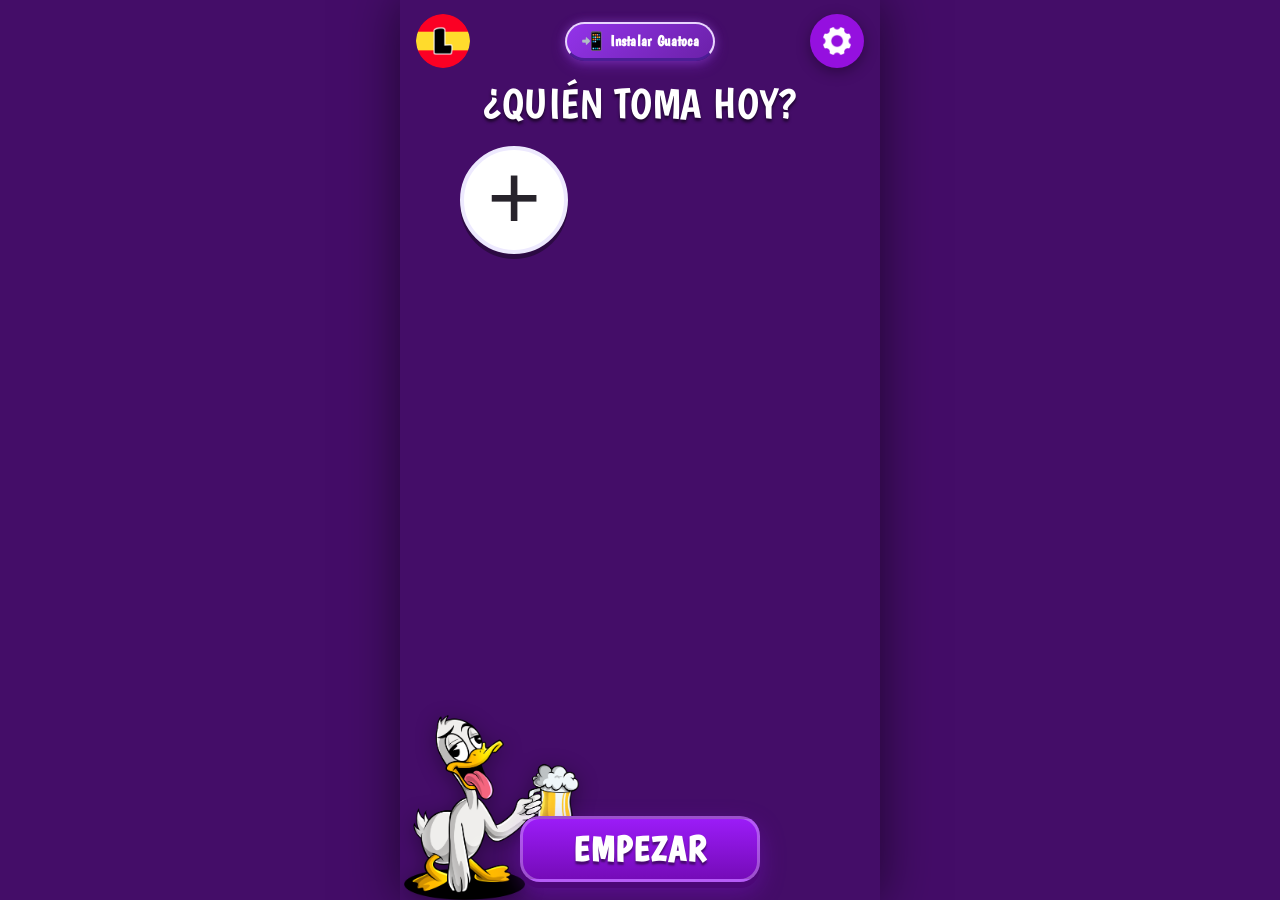
==== commit 8254d0a8: "ia" ====
--- a/index.html
+++ b/index.html
@@ -33,6 +33,28 @@
     <canvas id="ambient-canvas" class="ambient-fx-canvas" aria-hidden="true"></canvas>
     <canvas id="celebration-canvas" class="celebration-fx-canvas" aria-hidden="true"></canvas>
 
+    <!-- Capa ambiental de burbujas flotantes continuas para el fondo morado -->
+    <div class="ambient-bubbles-layer" id="ambient-bubbles-layer" aria-hidden="true">
+      <span class="ambient-bubble ab-1"></span>
+      <span class="ambient-bubble ab-2"></span>
+      <span class="ambient-bubble ab-3"></span>
+      <span class="ambient-bubble ab-4"></span>
+      <span class="ambient-bubble ab-5"></span>
+      <span class="ambient-bubble ab-6"></span>
+      <span class="ambient-bubble ab-7"></span>
+      <span class="ambient-bubble ab-8"></span>
+      <span class="ambient-bubble ab-9"></span>
+      <span class="ambient-bubble ab-10"></span>
+      <span class="ambient-bubble ab-11"></span>
+      <span class="ambient-bubble ab-12"></span>
+      <span class="ambient-bubble ab-13"></span>
+      <span class="ambient-bubble ab-14"></span>
+      <span class="ambient-bubble ab-15"></span>
+      <span class="ambient-bubble ab-16"></span>
+      <span class="ambient-bubble ab-17"></span>
+      <span class="ambient-bubble ab-18"></span>
+    </div>
+
     <!-- ==========================================================
          PANTALLA 1: ¿QUIÉN TOMA HOY? (SELECCIÓN DE JUGADORES)
          ========================================================== -->
--- a/style.css
+++ b/style.css
@@ -1,5 +1,5 @@
 :root {
-  --bg-purple: #300759;
+  --bg-purple: #440d68;
   --bg-purple-dark: #230442;
   --bg-lavender: #f3eeff;
   --purple-btn: #8b12f7;
@@ -163,28 +163,25 @@
   text-shadow: 0 2px 8px rgba(0, 0, 0, 0.4);
 }
 
-#screen-players .screen-title {
-  top: 159px;
-  left: 84px;
+/* Title text styled cleanly via .screen-title */
+
+#screen-choose-game .screen-title {
+  position: relative;
+  top: auto;
+  left: auto;
   right: auto;
-  width: 309px;
-  height: 45px;
-  background: url("assets/players_screen.jpg") -84px -159px / 477px 1024px no-repeat;
-  color: transparent;
-  font-size: 0;
-  text-shadow: none;
-}
-
-#screen-choose-game .screen-title {
-  top: 158px;
-  left: 52px;
-  right: auto;
-  width: 373px;
-  height: 46px;
-  background: url("assets/boards_top.jpg") -52px -158px / 477px 1024px no-repeat;
-  color: transparent;
-  font-size: 0;
-  text-shadow: none;
+  width: auto;
+  height: auto;
+  margin: 6px auto 14px;
+  text-align: center;
+  color: #fff;
+  font-family: "Boogaloo", sans-serif;
+  font-size: 38px;
+  font-weight: 400;
+  line-height: 1.1;
+  text-shadow: 0 3px 3px rgba(0, 0, 0, 0.55);
+  background: none !important;
+  flex: none;
 }
 
 /* ===================================================
@@ -304,15 +301,6 @@
   position: relative;
 }
 
-.goose-mascot-box {
-  width: 160px;
-  height: 160px;
-  position: relative;
-  margin-left: -20px;
-  margin-bottom: -24px;
-  pointer-events: none;
-}
-
 .btn-empezar {
   background: #8b12f7;
   color: #ffffff;
@@ -488,6 +476,8 @@
 /* ===================================================
    SCREEN 3: EL TABLERO DE JUEGO (IMAGE 4)
 =================================================== */
+body.in-game-board,
+body:has(#app-container.in-game-board),
 #app-container.in-game-board {
   background-color: var(--bg-lavender);
   color: #1e1b4b;
@@ -643,28 +633,6 @@
   font-weight: 900;
   color: #9333ea;
   letter-spacing: 1px;
-}
-
-/* Player Chip on Cell */
-.cell-puck {
-  width: 26px;
-  height: 26px;
-  border-radius: 50%;
-  background: #facc15;
-  border: 2px solid #000;
-  display: flex;
-  align-items: center;
-  justify-content: center;
-  font-size: 1rem;
-  box-shadow: 0 3px 8px rgba(0, 0, 0, 0.4);
-  position: absolute;
-  z-index: 10;
-  animation: jumpCell 0.3s ease;
-}
-
-@keyframes jumpCell {
-  0% { transform: translateY(-16px) scale(1.3); }
-  100% { transform: translateY(0) scale(1); }
 }
 
 /* Bottom Die (Image 4) */
@@ -740,7 +708,7 @@
   display: flex;
   align-items: center;
   justify-content: center;
-  padding: 20px;
+  padding: clamp(10px, 3vw, 20px);
   opacity: 0;
   pointer-events: none;
   transition: opacity 0.25s ease;
@@ -793,620 +761,717 @@
   gap: 12px;
 }
 
-/* Captura de referencia: la interfaz original se compone a 477 x 1024 y se
-   escala de forma uniforme para conservar sus proporciones en cada pantalla. */
-html,
+/* ==========================================================================
+   ARQUITECTURA DE DISEÑO TOTALMENTE RESPONSIVA Y FLUIDA
+   Elimina franjas laterales accidentales y escala matemáticamente
+   en cualquier pantalla móvil y desktop sin deformaciones.
+   ========================================================================== */
+
+:root {
+  --bg-purple: #440d68;
+  --bg-purple-dark: #230442;
+  --bg-purple-vibrant: #440d68;
+  --bg-lavender: #f3eeff;
+  --purple-btn: #8b12f7;
+  --purple-glow: rgba(139, 18, 247, 0.45);
+  --text-white: #ffffff;
+}
+
+html {
+  box-sizing: border-box;
+  -webkit-text-size-adjust: 100%;
+  width: 100%;
+  height: 100%;
+}
+
 body {
-  width: 100%;
-  height: 100%;
-  min-height: 0;
-  overflow: hidden;
-}
-
-body {
-  align-items: center;
-  background: #440d68;
-}
-
-#app-container {
-  width: 477px;
-  height: 1024px;
-  min-height: 0;
-  flex: none;
-  overflow: hidden;
-  transform: scale(var(--reference-scale, 1));
-  transform-origin: center center;
-  box-shadow: none;
-}
-
-.screen {
-  position: absolute;
-  inset: 0;
-  padding: 0;
-  overflow: hidden;
-  animation: none;
-}
-
-.app-header {
-  position: absolute;
-  top: 68px;
-  left: 20px;
-  right: 20px;
-  width: auto;
-  padding: 0;
-}
-
-.app-header > div {
-  gap: 12px !important;
-}
-
-.header-btn {
-  width: 61px;
-  height: 62px;
-  flex: none;
-  box-shadow: none;
-  background-color: transparent;
-  background-repeat: no-repeat;
-}
-
-#screen-players .header-btn {
-  background-image: url("assets/players_screen.jpg");
-  background-size: 477px 1024px;
-}
-
-#screen-choose-game .header-btn {
-  background-image: url("assets/boards_top.jpg");
-  background-size: 477px 1024px;
-}
-
-.header-btn.lang-btn {
-  width: 61px;
-  height: 62px;
-  background-position: -19px -69px;
-  border: 0;
-  color: transparent;
-}
-
-.header-btn.crown-btn {
-  width: 61px;
-  height: 62px;
-  margin: 0;
-  background-position: -324px -68px;
-  color: transparent;
-}
-
-.header-btn.settings-btn {
-  width: 61px;
-  height: 62px;
-  background-position: -397px -68px;
-  color: transparent;
-}
-
-.header-btn.help-btn {
-  width: 61px;
-  height: 62px;
-  background-position: -397px -68px;
-  color: transparent;
-}
-
-.header-btn.back-btn {
-  width: 61px;
-  height: 62px;
-  background-position: -19px -68px;
-  color: transparent;
-}
-
-#screen-board-game .header-btn {
-  background-image: url("assets/board_game.jpg");
-  background-size: 477px 1024px;
-}
-
-#screen-board-game .header-btn.back-btn {
-  background-position: -19px -68px;
-}
-
-#screen-board-game .header-btn.help-btn {
-  background-position: -397px -68px;
-}
-
-.screen-title {
-  position: absolute;
-  top: 163px;
-  left: 10px;
-  right: 10px;
-  margin: 0;
-  font-family: "Arial Rounded MT Bold", "Trebuchet MS", sans-serif;
-  font-size: 42px;
-  line-height: 1.1;
-  letter-spacing: 0;
-  text-shadow: 0 3px 3px rgba(0, 0, 0, 0.55);
-}
-
-.players-grid-container {
-  position: absolute;
-  top: 241px;
-  left: 36px;
-  width: 405px;
   margin: 0;
   padding: 0;
-  grid-template-columns: repeat(3, 126px);
-  grid-auto-rows: 162px;
-  gap: 11px 13px;
-}
-
-.add-player-circle,
-.avatar-token-rim {
-  width: 126px;
-  height: 126px;
-}
-
-.add-player-circle {
-  background: url("assets/players_screen.jpg") -36px -241px / 477px 1024px no-repeat;
-  box-shadow: none;
-  border: 0;
+  width: 100%;
+  min-height: 100vh;
+  min-height: 100dvh;
+  background-color: var(--bg-purple);
+  color: var(--text-white);
+  font-family: "Boogaloo", 'Arial Rounded MT Bold', -apple-system, BlinkMacSystemFont, "Segoe UI", Roboto, sans-serif;
+  display: flex;
+  justify-content: center;
+  align-items: stretch;
+  overflow-x: hidden;
+  position: relative;
+}
+
+#app-container {
+  width: 100%;
+  max-width: 480px;
+  min-height: 100vh;
+  min-height: 100dvh;
+  margin: 0 auto;
+  display: flex;
+  flex-direction: column;
+  position: relative;
+  background-color: var(--bg-purple);
+  overflow-x: hidden;
+  box-shadow: 0 0 50px rgba(0, 0, 0, 0.55);
+}
+
+/* Pantallas independientes */
+.screen {
+  display: none;
+  width: 100%;
+  min-height: 100vh;
+  min-height: 100dvh;
+  flex: 1 1 auto;
+  flex-direction: column;
+  position: relative;
+  overflow-y: auto;
+  overflow-x: hidden;
+  -webkit-overflow-scrolling: touch;
   padding: 0;
-  appearance: none;
-}
-
-.plus-symbol {
-  visibility: hidden;
-}
-
-.avatar-token-rim {
-  padding: 19px;
-  box-shadow: none;
-}
-
-.avatar-inner-face {
-  width: 88px;
-  height: 88px;
-  flex: none;
-  border: 0;
-  background: url("assets/players_screen.jpg") -194px -260px / 477px 1024px no-repeat;
-  font-size: 0;
-}
-
-.token-del-cross {
-  top: 0;
-  right: 0;
-  width: 42px;
-  height: 42px;
-  border: 0;
-  font-size: 25px;
-  color: #21132b;
-  background: #f7efff;
-  box-shadow: 0 2px 4px rgba(0, 0, 0, 0.35);
-  padding: 0;
-  font-family: inherit;
-  line-height: 1;
-  appearance: none;
-}
-
-.player-unit-name {
-  margin-top: 1px;
-  font-size: 27px;
-  font-weight: 700;
-  line-height: 1.1;
-  font-family: "Arial Rounded MT Bold", "Trebuchet MS", sans-serif;
-  text-shadow: 0 2px 2px rgba(0, 0, 0, 0.8);
-}
-
-.players-bottom-bar {
-  position: absolute;
-  bottom: 0;
-  left: 0;
-  width: 477px;
-  height: 278px;
-  margin: 0;
-}
-
-.goose-mascot-box {
-  position: absolute;
-  left: 0;
-  bottom: 0;
-  width: 340px;
-  height: 270px;
-  margin: 0;
-  background: url("assets/players_screen.jpg") 0 -754px / 477px 1024px no-repeat;
-}
-
-.btn-empezar {
-  position: absolute;
-  right: 20px;
-  bottom: 198px;
-  width: 197px;
-  height: 80px;
-  margin: 0;
-  padding: 0;
-  border-radius: 0;
-  box-shadow: none;
-  background: url("assets/players_screen.jpg") -260px -745px / 477px 1024px no-repeat;
-  color: transparent;
-  font-size: 0;
-}
-
-.tab-navigation {
-  position: absolute;
-  top: 242px;
-  left: 14px;
-  right: 14px;
-  height: 56px;
-  margin: 0;
-  justify-content: space-between;
-  gap: 0;
-  border: 0;
-}
-
-.spiral-cell.tile-start,
-.spiral-cell.tile-start.start-reference,
-.spiral-cell.tile-start.start-cleared {
-  background: transparent !important;
-  border: 0 !important;
-  box-shadow: none !important;
-  display: flex !important;
-  align-items: center !important;
-  justify-content: center !important;
-  position: relative !important;
-}
-
-.tile-start.start-cleared .start-text-label {
-  display: none !important;
-}
-
-.nav-tab-item {
-  width: 212px;
-  height: 56px;
-  padding: 0 0 12px;
-  border-bottom: 4px solid rgba(255, 255, 255, 0.35);
-  font-size: 32px;
-  line-height: 1.1;
-  text-align: center;
-  opacity: 0.55;
-}
-
-.nav-tab-item.active {
-  opacity: 1;
-  border-color: #fff;
-}
-
-.nav-tab-item.active::after {
-  display: none;
-}
-
-.cards-selection-list {
-  position: absolute;
-  top: 341px;
-  left: 85px;
-  width: 307px;
-  max-height: 683px;
-  height: 683px;
-  margin: 0;
-  padding: 10px 0 28px;
-  gap: 42px;
-  overflow-x: hidden;
-  scrollbar-width: none;
-}
-
-.cards-selection-list::-webkit-scrollbar {
-  display: none;
-}
-
-.game-capsule-btn {
-  width: 307px;
-  height: 114px;
-  min-height: 114px;
-  flex: none;
-  border: 0;
-  border-radius: 0;
-  box-shadow: none;
-  background-repeat: no-repeat;
-  background-color: transparent;
-}
-
-.capsule-title-text,
-.capsule-crown-icon {
-  position: absolute;
-  width: 1px;
-  height: 1px;
-  padding: 0;
-  margin: -1px;
-  overflow: hidden;
-  clip: rect(0, 0, 0, 0);
-  white-space: nowrap;
-  border: 0;
-}
-
-.btn-clasico {
-  background-image: url("assets/boards_top.jpg");
-  background-size: 477px 1024px;
-  background-position: -85px -352px;
-}
-
-.btn-etilico {
-  background-image: url("assets/boards_top.jpg");
-  background-size: 477px 1024px;
-  background-position: -85px -509px;
-}
-
-.btn-hot {
-  background-image: url("assets/boards_top.jpg");
-  background-size: 477px 1024px;
-  background-position: -84px -664px;
-}
-
-.btn-pareja {
-  background-image: url("assets/boards_top.jpg");
-  background-size: 477px 1024px;
-  background-position: -85px -824px;
-}
-
-.btn-flash {
-  background-image: url("assets/boards_scroll.jpg");
-  background-size: 477px 1024px;
-  background-position: -85px -732px;
-}
-
-.btn-xxl {
-  background-image: url("assets/boards_scroll.jpg");
-  background-size: 477px 1024px;
-  background-position: -87px -886px;
-}
-
-.btn-nhie {
-  width: 307px;
-  height: 122px;
-  min-height: 122px;
-  background-image: url("assets/modes_screen.jpg");
-  background-size: 477px 1024px;
-  background-position: -86px -350px;
-}
-
-.btn-tod {
-  width: 307px;
-  height: 136px;
-  min-height: 136px;
-  background-image: url("assets/modes_screen.jpg");
-  background-size: 477px 1024px;
-  background-position: -80px -491px;
-}
-
-.btn-mlt {
-  width: 307px;
-  height: 136px;
-  min-height: 136px;
-  background-image: url("assets/modes_screen.jpg");
-  background-size: 477px 1024px;
-  background-position: -83px -658px;
-}
-
-.btn-versus {
-  width: 307px;
-  height: 140px;
-  min-height: 140px;
-  background-image: url("assets/modes_screen.jpg");
-  background-size: 477px 1024px;
-  background-position: -80px -809px;
-}
-
-#list-modos {
-  gap: 20px;
-}
-
-.board-turn-players-row {
-  position: absolute;
-  top: 140px;
-  left: 16px;
-  right: 16px;
-  margin: 0;
-  padding: 6px 10px;
-  gap: 16px;
-  display: flex;
-  align-items: center;
-  justify-content: center;
-  background: transparent;
-  height: auto;
-  min-height: 96px;
-  max-height: 120px;
-  overflow-x: auto;
-  overflow-y: hidden;
   scrollbar-width: none;
   -ms-overflow-style: none;
-  z-index: 10;
-}
-
-.board-turn-players-row::-webkit-scrollbar {
+}
+
+.screen::-webkit-scrollbar {
   display: none;
   width: 0;
   height: 0;
 }
 
-.turn-player-orb-box {
-  display: flex;
-  flex-direction: column;
-  align-items: center;
-  justify-content: center;
-  flex: 0 0 auto;
-  opacity: 0.55;
-  transition: transform 0.25s ease, opacity 0.25s ease;
-}
-
-.turn-player-orb-box.current-turn-active {
-  opacity: 1;
-  transform: scale(1.1);
-}
-
-.turn-orb-token {
-  width: 58px;
-  height: 58px;
+.screen.active {
+  display: flex;
+}
+
+/* Cabecera superior adaptativa con safe-area */
+.app-header {
+  display: flex;
+  justify-content: space-between;
+  align-items: center;
+  width: 100%;
+  padding: max(14px, env(safe-area-inset-top, 14px)) max(16px, env(safe-area-inset-right, 16px)) 8px max(16px, env(safe-area-inset-left, 16px));
+  position: relative;
+  z-index: 25;
+  gap: 8px;
+}
+
+.header-btn {
+  width: clamp(44px, 12vw, 54px);
+  height: clamp(44px, 12vw, 54px);
+  flex: none;
   border-radius: 50%;
-  padding: 3px;
+  border: none;
+  cursor: pointer;
   display: grid;
   place-items: center;
-  box-shadow: 0 4px 12px rgba(0, 0, 0, 0.25);
-  box-sizing: border-box;
-}
-
-.turn-orb-face {
+  box-shadow: 0 4px 14px rgba(0, 0, 0, 0.35);
+  transition: transform 0.15s ease, filter 0.15s ease;
+  background-repeat: no-repeat;
+  background-position: center;
+}
+
+.header-btn:active {
+  transform: scale(0.92);
+}
+
+.header-btn img {
+  display: block;
+  width: 72%;
+  height: 72%;
+  object-fit: contain;
+}
+
+.header-btn.lang-btn {
+  background: transparent;
+  padding: 0;
+  border: none;
+  box-shadow: none;
+}
+
+.header-btn.lang-btn img {
+  width: 100%;
+  height: 100%;
+}
+
+.header-btn.settings-btn,
+.header-btn.back-btn,
+.header-btn.help-btn {
+  background: #9510df;
+  border: none;
+}
+
+.header-btn.help-btn {
+  color: #fff;
+  font-family: "Boogaloo", sans-serif;
+  font-size: clamp(26px, 7vw, 36px);
+  font-weight: 900;
+  line-height: 1;
+}
+
+/* Título de pantallas */
+.screen-title {
+  font-family: "Boogaloo", sans-serif;
+  font-size: clamp(2rem, 6.5vw, 2.7rem);
+  font-weight: 900;
+  color: #ffffff;
+  text-align: center;
+  text-shadow: 0 4px 2px rgba(0, 0, 0, 0.55);
+  margin: 4px 0 14px;
+  position: relative;
+  z-index: 10;
+  padding: 0 12px;
+  line-height: 1.1;
+  letter-spacing: 0.5px;
+}
+
+/* Cuadrícula de jugadores en Lobby */
+.players-grid-container {
+  width: 100%;
+  max-width: 390px;
+  margin: 0 auto;
+  display: grid;
+  grid-template-columns: repeat(3, 1fr);
+  gap: clamp(10px, 2.8vw, 16px);
+  justify-items: center;
+  align-content: start;
+  padding: 6px 14px;
+  flex: 1 1 auto;
+  position: relative;
+  z-index: 10;
+}
+
+.player-avatar-unit {
+  display: flex;
+  flex-direction: column;
+  align-items: center;
+  gap: 6px;
+  width: 100%;
+  max-width: 110px;
+}
+
+.add-player-circle,
+.avatar-token-rim {
+  width: clamp(84px, 24vw, 108px);
+  height: clamp(84px, 24vw, 108px);
+  border-radius: 50%;
+  position: relative;
+  display: flex;
+  align-items: center;
+  justify-content: center;
+  flex: none;
+}
+
+.add-player-circle {
+  background: #ffffff;
+  border: 4px solid #ede9fe;
+  box-shadow: 0 6px 16px rgba(0, 0, 0, 0.35);
+  cursor: pointer;
+  transition: transform 0.15s ease;
+}
+
+.add-player-circle:active {
+  transform: scale(0.94);
+}
+
+.plus-symbol {
+  font-size: clamp(42px, 12vw, 54px);
+  font-weight: 900;
+  color: #8b12f7;
+  line-height: 1;
+  margin-top: -4px;
+  visibility: visible;
+}
+
+.avatar-token-rim {
+  padding: 6px;
+  box-shadow: 0 6px 16px rgba(0, 0, 0, 0.35);
+}
+
+.avatar-inner-face {
   width: 100%;
   height: 100%;
   border-radius: 50%;
-  background: #ffffff;
-  border: 0;
-  display: grid;
-  place-items: center;
-  font-size: 28px;
+  background: url("assets/original/player-smiley.png") center / cover no-repeat;
+  display: flex;
+  align-items: center;
+  justify-content: center;
+}
+
+.avatar-inner-face.avatar-emoji {
+  background: none;
+  font-size: clamp(38px, 11vw, 48px);
   line-height: 1;
-  user-select: none;
-}
-
-.turn-player-label {
-  margin-top: 4px;
-  font-size: 19px;
+}
+
+.token-del-cross {
+  position: absolute;
+  top: -4px;
+  right: -4px;
+  width: clamp(28px, 8vw, 36px);
+  height: clamp(28px, 8vw, 36px);
+  border-radius: 50%;
+  background: #f43f5e;
+  color: #fff;
+  border: 2px solid #fff;
+  font-size: clamp(14px, 4vw, 18px);
+  font-weight: 900;
+  line-height: 1;
+  cursor: pointer;
+  display: flex;
+  align-items: center;
+  justify-content: center;
+  box-shadow: 0 2px 6px rgba(0, 0, 0, 0.35);
+  transition: transform 0.15s ease;
+  z-index: 5;
+}
+
+.token-del-cross:active {
+  transform: scale(0.9);
+}
+
+.player-unit-name {
+  font-family: "Boogaloo", "Arial Rounded MT Bold", sans-serif;
+  font-size: clamp(1.1rem, 4vw, 1.45rem);
   font-weight: 700;
-  color: #3b0764;
+  color: #ffffff;
   text-align: center;
-  max-width: 80px;
-  white-space: nowrap;
+  text-shadow: 0 2px 4px rgba(0, 0, 0, 0.8);
+  max-width: 100%;
   overflow: hidden;
   text-overflow: ellipsis;
-  letter-spacing: 0.3px;
-}
-
+  white-space: nowrap;
+}
+
+/* ==========================================================================
+   BARRA INFERIOR DEL LOBBY Y BOTÓN EMPEZAR CENTRADO
+   ========================================================================== */
+.players-bottom-bar {
+  position: relative;
+  width: 100%;
+  display: flex;
+  flex-direction: column;
+  align-items: center;
+  justify-content: flex-end;
+  margin-top: auto;
+  padding: 8px 16px max(18px, env(safe-area-inset-bottom, 18px));
+  min-height: clamp(160px, 24vh, 210px);
+  z-index: 10;
+}
+
+.goose-mascot-box {
+  position: absolute;
+  bottom: 0;
+  left: 4px;
+  margin: 0;
+  width: clamp(120px, 34vw, 175px);
+  height: clamp(130px, 36vw, 185px);
+  background: url("assets/original/goose-beer.png") bottom left / contain no-repeat;
+  pointer-events: none;
+  z-index: 2;
+  filter: drop-shadow(0 4px 10px rgba(0, 0, 0, 0.35));
+}
+
+.btn-empezar {
+  position: relative;
+  z-index: 10;
+  margin: 0 auto;
+  width: min(240px, 76vw);
+  height: clamp(54px, 7.5vh, 66px);
+  display: flex;
+  align-items: center;
+  justify-content: center;
+  background: linear-gradient(180deg, #9b1cf7 0%, #750bb8 100%);
+  color: #ffffff !important;
+  font-family: "Boogaloo", sans-serif;
+  font-size: clamp(1.8rem, 5.5vw, 2.2rem) !important;
+  font-weight: 900;
+  letter-spacing: 1.5px;
+  text-align: center;
+  text-transform: uppercase;
+  text-shadow: 0 3px 2px rgba(0, 0, 0, 0.45);
+  border: 3px solid rgba(255, 255, 255, 0.28);
+  border-radius: 20px;
+  box-shadow: 0 6px 0 #4c0777, 0 10px 24px rgba(120, 15, 200, 0.45);
+  cursor: pointer;
+  overflow: hidden;
+  transition: transform 0.15s ease, box-shadow 0.15s ease, filter 0.15s ease;
+}
+
+.btn-empezar:hover {
+  transform: translateY(-2px) scale(1.02);
+  box-shadow: 0 8px 0 #4c0777, 0 14px 28px rgba(120, 15, 200, 0.55);
+}
+
+.btn-empezar:active {
+  transform: translateY(3px) scale(0.97) !important;
+  box-shadow: 0 2px 0 #4c0777, 0 6px 14px rgba(120, 15, 200, 0.4);
+}
+
+/* ==========================================================================
+   ANIMACIÓN BURBUJEANTE AMBIENTAL PARA EL FONDO MORADO
+   ========================================================================== */
+.ambient-bubbles-layer {
+  position: fixed;
+  inset: 0;
+  max-width: 480px;
+  margin: 0 auto;
+  pointer-events: none;
+  overflow: hidden;
+  z-index: 1;
+}
+
+.ambient-bubble {
+  position: absolute;
+  bottom: -60px;
+  border-radius: 50%;
+  pointer-events: none;
+  background: radial-gradient(circle at 32% 32%, rgba(255, 255, 255, 0.72) 0%, rgba(232, 121, 249, 0.35) 30%, rgba(168, 85, 247, 0.22) 65%, rgba(112, 26, 179, 0.08) 100%);
+  box-shadow: 0 0 12px rgba(216, 180, 254, 0.35), inset 0 0 6px rgba(255, 255, 255, 0.45);
+  animation: bubbleRise linear infinite;
+  will-change: transform, opacity;
+}
+
+@keyframes bubbleRise {
+  0% {
+    transform: translate3d(0, 0, 0) scale(0.85);
+    opacity: 0;
+  }
+  10% {
+    opacity: 0.7;
+  }
+  50% {
+    transform: translate3d(var(--drift-mid, 12px), -50vh, 0) scale(1.05);
+    opacity: 0.8;
+  }
+  85% {
+    opacity: 0.65;
+  }
+  100% {
+    transform: translate3d(var(--drift-end, -10px), -108vh, 0) scale(1.15);
+    opacity: 0;
+  }
+}
+
+.ambient-bubble.ab-1  { left: 8%;  width: 14px; height: 14px; animation-duration: 13s; animation-delay: -3s;  --drift-mid: 16px;  --drift-end: -10px; }
+.ambient-bubble.ab-2  { left: 22%; width: 26px; height: 26px; animation-duration: 17s; animation-delay: -9s;  --drift-mid: -18px; --drift-end: 14px;  }
+.ambient-bubble.ab-3  { left: 35%; width: 12px; height: 12px; animation-duration: 11s; animation-delay: -1s;  --drift-mid: 12px;  --drift-end: -14px; }
+.ambient-bubble.ab-4  { left: 48%; width: 38px; height: 38px; animation-duration: 22s; animation-delay: -15s; --drift-mid: -22px; --drift-end: 20px;  }
+.ambient-bubble.ab-5  { left: 62%; width: 18px; height: 18px; animation-duration: 14s; animation-delay: -5s;  --drift-mid: 14px;  --drift-end: -8px;  }
+.ambient-bubble.ab-6  { left: 78%; width: 30px; height: 30px; animation-duration: 19s; animation-delay: -11s; --drift-mid: -16px; --drift-end: 12px;  }
+.ambient-bubble.ab-7  { left: 88%; width: 16px; height: 16px; animation-duration: 12s; animation-delay: -7s;  --drift-mid: 10px;  --drift-end: -16px; }
+.ambient-bubble.ab-8  { left: 14%; width: 34px; height: 34px; animation-duration: 20s; animation-delay: -13s; --drift-mid: 20px;  --drift-end: -18px; }
+.ambient-bubble.ab-9  { left: 28%; width: 10px; height: 10px; animation-duration: 10s; animation-delay: -2s;  --drift-mid: -10px; --drift-end: 12px;  }
+.ambient-bubble.ab-10 { left: 42%; width: 22px; height: 22px; animation-duration: 16s; animation-delay: -8s;  --drift-mid: 15px;  --drift-end: -12px; }
+.ambient-bubble.ab-11 { left: 56%; width: 14px; height: 14px; animation-duration: 12s; animation-delay: -4s;  --drift-mid: -14px; --drift-end: 16px;  }
+.ambient-bubble.ab-12 { left: 70%; width: 42px; height: 42px; animation-duration: 23s; animation-delay: -17s; --drift-mid: 24px;  --drift-end: -20px; }
+.ambient-bubble.ab-13 { left: 82%; width: 20px; height: 20px; animation-duration: 15s; animation-delay: -10s; --drift-mid: -12px; --drift-end: 10px;  }
+.ambient-bubble.ab-14 { left: 93%; width: 12px; height: 12px; animation-duration: 11s; animation-delay: -6s;  --drift-mid: 8px;   --drift-end: -14px; }
+.ambient-bubble.ab-15 { left: 5%;  width: 28px; height: 28px; animation-duration: 18s; animation-delay: -14s; --drift-mid: -18px; --drift-end: 15px;  }
+.ambient-bubble.ab-16 { left: 50%; width: 16px; height: 16px; animation-duration: 13s; animation-delay: -12s; --drift-mid: 16px;  --drift-end: -15px; }
+.ambient-bubble.ab-17 { left: 66%; width: 24px; height: 24px; animation-duration: 17s; animation-delay: -16s; --drift-mid: -20px; --drift-end: 18px;  }
+.ambient-bubble.ab-18 { left: 32%; width: 44px; height: 44px; animation-duration: 25s; animation-delay: -19s; --drift-mid: 22px;  --drift-end: -22px; }
+
+/* ==========================================================================
+   PANTALLA 2: SELECCIÓN DE TABLEROS Y MODOS RESPONSIVA
+   ========================================================================== */
+.tab-navigation {
+  display: flex;
+  justify-content: center;
+  gap: clamp(24px, 8vw, 48px);
+  margin: 0 auto 14px;
+  width: 100%;
+  max-width: 360px;
+  border-bottom: 2px solid rgba(255, 255, 255, 0.18);
+  padding-bottom: 8px;
+  position: relative;
+  z-index: 10;
+}
+
+.nav-tab-item {
+  font-family: "Boogaloo", sans-serif;
+  font-size: clamp(1.4rem, 4.5vw, 1.8rem);
+  color: rgba(255, 255, 255, 0.65);
+  cursor: pointer;
+  position: relative;
+  transition: color 0.2s ease;
+}
+
+.nav-tab-item.active {
+  color: #ffffff;
+}
+
+.nav-tab-item.active::after {
+  content: "";
+  position: absolute;
+  bottom: -10px;
+  left: 0;
+  right: 0;
+  height: 3.5px;
+  background: #ffffff;
+  border-radius: 2px;
+  box-shadow: 0 0 8px rgba(255, 255, 255, 0.6);
+}
+
+.cards-selection-list {
+  display: flex;
+  flex-direction: column;
+  align-items: center;
+  gap: clamp(14px, 3vh, 22px);
+  width: 100%;
+  max-width: 360px;
+  margin: 0 auto;
+  padding: 8px 12px max(28px, env(safe-area-inset-bottom, 28px));
+  overflow-y: auto;
+  flex: 1 1 auto;
+  -webkit-overflow-scrolling: touch;
+  scrollbar-width: none;
+  -ms-overflow-style: none;
+}
+
+.games-capsules-scroll-list::-webkit-scrollbar {
+  display: none;
+  width: 0;
+  height: 0;
+}
+
+.game-capsule-btn {
+  width: 100%;
+  max-width: 310px;
+  aspect-ratio: 307 / 114;
+  height: auto;
+  min-height: 76px;
+  border: none;
+  border-radius: 22px;
+  cursor: pointer;
+  display: flex;
+  align-items: center;
+  justify-content: center;
+  position: relative;
+  background-size: contain;
+  background-position: center;
+  background-repeat: no-repeat;
+  background-color: transparent;
+  box-shadow: 0 6px 18px rgba(0, 0, 0, 0.35);
+  transition: transform 0.16s cubic-bezier(0.34, 1.56, 0.64, 1), box-shadow 0.2s ease;
+}
+
+.capsule-title-text {
+  font-family: "Boogaloo", sans-serif;
+  font-size: clamp(1.8rem, 5.5vw, 2.5rem);
+  font-weight: 900;
+  line-height: 0.98;
+  text-align: center;
+  color: #ffffff;
+  text-shadow: 0 4px 1px #35263b, 0 1px 0 #35263b;
+  -webkit-text-stroke: 0.35px #fff;
+}
+
+/* ==========================================================================
+   PANTALLA 3: TABLERO EN ESPIRAL RESPONSIVO Y PROPORCIONAL
+   ========================================================================== */
 #screen-board-game {
-  background: #f3eeff url("assets/board_game.jpg") 0 0 / 477px 1024px no-repeat;
+  background-color: #f3eeff;
+  min-height: 100vh;
+  min-height: 100dvh;
+  display: none;
+  flex-direction: column;
+  justify-content: space-between;
+  position: relative;
+  padding: 0 0 max(12px, env(safe-area-inset-bottom, 12px));
+}
+
+#screen-board-game.active {
+  display: flex;
+}
+
+.board-turn-players-row {
+  display: flex;
+  justify-content: center;
+  align-items: center;
+  gap: clamp(6px, 2vw, 12px);
+  overflow-x: auto;
+  padding: 4px 12px;
+  width: 100%;
+  max-width: 440px;
+  margin: 0 auto;
+  scrollbar-width: none;
+  -webkit-overflow-scrolling: touch;
+}
+
+.board-turn-players-row::-webkit-scrollbar {
+  display: none;
+}
+
+.turn-player-orb-box {
+  display: flex;
+  flex-direction: column;
+  align-items: center;
+  gap: 3px;
+  min-width: clamp(52px, 14vw, 68px);
+}
+
+.turn-orb-token {
+  width: clamp(48px, 13vw, 62px);
+  height: clamp(48px, 13vw, 62px);
+  border-radius: 50%;
+  padding: 4px;
+  position: relative;
+  transition: transform 0.2s ease;
+}
+
+.turn-orb-face {
+  width: 100%;
+  height: 100%;
+  border-radius: 50%;
+  background: url("assets/original/player-smiley.png") center / cover no-repeat;
+  display: flex;
+  align-items: center;
+  justify-content: center;
+}
+
+.turn-orb-face.avatar-emoji {
+  background: none;
+  font-size: clamp(24px, 7vw, 32px);
+}
+
+.turn-player-label {
+  font-family: "Boogaloo", sans-serif;
+  font-size: clamp(14px, 3.8vw, 18px);
+  color: #3b0764;
+  font-weight: 700;
+  max-width: 100%;
+  overflow: hidden;
+  text-overflow: ellipsis;
+  white-space: nowrap;
 }
 
 .spiral-board-frame {
-  position: absolute;
-  top: 291px;
-  left: 33px;
-  width: 411px;
-  height: 486px;
-  max-width: none;
-  aspect-ratio: auto;
+  position: relative;
+  width: min(92vw, 400px);
+  aspect-ratio: 411 / 486;
+  margin: auto auto;
+  display: grid;
   grid-template-columns: repeat(9, 1fr);
   grid-template-rows: repeat(8, 1fr);
   gap: 0;
   padding: 0;
-  border: 0;
-  border-radius: 0;
+  border: none;
   background: transparent;
-  box-shadow: none;
-  overflow: visible;
+  isolation: isolate;
+  z-index: 5;
+}
+
+.spiral-board-frame::before {
+  content: "";
+  position: absolute;
+  z-index: -1;
+  top: -6.5%;
+  left: -6.8%;
+  width: 113.6%;
+  height: 114.4%;
+  background: url("assets/original/board-classic.png") center / 100% 100% no-repeat;
+  pointer-events: none;
+}
+
+.spiral-board-frame[data-game="hammered"]::before {
+  background-image: url("assets/original/board-etilico.png");
+}
+
+.spiral-board-frame[data-game="hot"]::before {
+  background-image: url("assets/original/board-hot.png");
+}
+
+.spiral-board-frame[data-game="couple"]::before {
+  background-image: url("assets/original/board-pareja.png");
+}
+
+.spiral-board-frame[data-game="flash"] {
+  aspect-ratio: 396 / 462;
+  grid-template-columns: repeat(6, 1fr) !important;
+  grid-template-rows: repeat(7, 1fr) !important;
+}
+
+.spiral-board-frame[data-game="flash"]::before {
+  top: -8.2%;
+  left: -7.1%;
+  width: 114.1%;
+  height: 116.4%;
+  background-image: url("assets/original/board-flash.png");
+}
+
+.spiral-board-frame[data-game="xxl"] {
+  aspect-ratio: 411 / 536;
+  grid-template-rows: repeat(9, 1fr) !important;
+}
+
+.spiral-board-frame[data-game="xxl"]::before {
+  top: -6.3%;
+  left: -6.8%;
+  width: 113.6%;
+  height: 113.4%;
+  background-image: url("assets/original/board-xxl.png");
 }
 
 .spiral-cell {
-  border: 0;
-  border-radius: 0;
+  position: relative;
+  display: flex;
+  align-items: center;
+  justify-content: center;
+  border: none;
   background: transparent !important;
 }
 
-.cell-num {
-  top: auto;
-  right: 5px;
-  bottom: 4px;
-  left: auto;
-  font-size: 23px;
-  font-weight: 400;
-  color: transparent;
-  text-shadow: none;
-}
-
-/* Fichas de los Jugadores en Casillas (Con soporte multi-jugador) */
-.cell-pucks-wrapper {
+.spiral-cell .cell-num,
+.spiral-cell .start-text-label,
+.spiral-cell .end-text-label {
+  visibility: hidden;
+}
+
+/* Ficha del jugador en el tablero */
+.cell-puck {
   position: absolute;
-  inset: 0;
-  display: flex;
-  align-items: center;
-  justify-content: center;
-  flex-wrap: wrap;
-  gap: 2px;
-  padding: 2px;
-  pointer-events: none;
+  width: clamp(26px, 7vw, 36px);
+  height: clamp(26px, 7vw, 36px);
+  border-radius: 50%;
+  border: 3px solid;
+  background: #ffffff;
+  box-shadow: 0 4px 10px rgba(0, 0, 0, 0.45);
+  display: flex;
+  align-items: center;
+  justify-content: center;
+  font-size: clamp(16px, 4.5vw, 22px);
   z-index: 10;
-}
-
-.cell-puck {
-  border-radius: 50%;
+  transition: transform 0.25s cubic-bezier(0.34, 1.56, 0.64, 1);
+}
+
+.in-game-bottom-bar {
+  display: flex;
+  justify-content: center;
+  align-items: center;
+  width: 100%;
+  padding: 8px 16px max(14px, env(safe-area-inset-bottom, 14px));
+  margin-top: auto;
+  z-index: 10;
+}
+
+.official-white-die {
+  width: clamp(74px, 18vw, 86px);
+  height: clamp(74px, 18vw, 86px);
   background: #ffffff;
-  border: 3px solid currentColor;
-  box-shadow: 0 3px 8px rgba(0, 0, 0, 0.4);
+  border-radius: 18px;
+  border: 3px solid #f1f5f9;
+  box-shadow: 0 8px 0 #cbd5e1, 0 14px 28px rgba(0, 0, 0, 0.28);
+  cursor: pointer;
+  position: relative;
   display: grid;
-  place-items: center;
-  font-family: "Apple Color Emoji", "Segoe UI Emoji", sans-serif;
-  line-height: 1;
-  user-select: none;
-  transition: transform 0.25s cubic-bezier(0.175, 0.885, 0.32, 1.275);
-  box-sizing: border-box;
-}
-
-.cell-puck.puck-size-1 {
-  width: 32px;
-  height: 32px;
-  font-size: 18px;
-}
-
-.cell-puck.puck-size-2 {
-  width: 22px;
-  height: 22px;
-  font-size: 13px;
-  border-width: 2px;
-}
-
-.cell-puck.puck-size-multi {
-  width: 17px;
-  height: 17px;
-  font-size: 10px;
-  border-width: 1.5px;
-}
-
-.cell-puck.puck-active-turn {
-  z-index: 15;
-  box-shadow: 0 0 10px rgba(244, 63, 94, 0.9), 0 3px 8px rgba(0, 0, 0, 0.5);
-  animation: activePuckPulse 1.4s infinite ease-in-out;
-}
-
-@keyframes activePuckPulse {
-  0%, 100% { transform: scale(1); }
-  50% { transform: scale(1.15) translateY(-2px); }
-}
-
-.spiral-cell.tile-start {
-  grid-column: 1 / span 3;
-  grid-row: 8;
-  background: transparent !important;
-  border: 0;
-}
-
-.spiral-cell.tile-end {
-  grid-column: 4 / span 3;
-  grid-row: 4 / span 2;
-  border-radius: 0;
-  border: 0;
-  background: transparent !important;
-  box-shadow: none;
-}
-
-.end-text-label {
-  color: transparent;
-  text-shadow: none;
-}
-
-.in-game-bottom-bar {
-  position: absolute;
-  bottom: 28px;
-  left: 0;
-  right: 0;
-  margin: 0;
-  display: flex;
-  align-items: center;
-  justify-content: center;
-  z-index: 20;
-}
-
-.in-game-bottom-bar > div:not(.official-white-die) {
-  display: none;
-}
+  padding: 10px;
+  transition: transform 0.15s ease;
+}
+
+.official-white-die:active {
+  transform: translateY(4px) scale(0.96);
+  box-shadow: 0 4px 0 #cbd5e1, 0 8px 16px rgba(0, 0, 0, 0.22);
+}
+
+
 
 .btn-modal-action {
   flex: 1;
@@ -1760,29 +1825,10 @@
 
 .avatar-inner-face,
 .turn-orb-face {
-  background: url("assets/original/player-smiley.png") center / 100% 100% no-repeat;
-}
-
-.cell-puck {
-  background: url("assets/original/player-smiley.png") center / 100% 100% no-repeat;
-}
-
-.goose-mascot-box {
-  left: -8px;
-  width: 310px;
-  height: 285px;
-  background: url("assets/original/goose-beer.png") left top / 310px auto no-repeat;
-}
-
-.btn-empezar {
-  display: grid;
-  place-items: center;
-  border-radius: 0;
-  background: url("assets/players_screen.jpg") -260px -745px / 477px 1024px no-repeat;
-  color: transparent;
-  font-size: 0;
-  text-shadow: none;
-}
+  background: transparent;
+}
+
+/* Mascot & button styled via primary responsive rules */
 
 .game-capsule-btn {
   position: relative;
@@ -2074,7 +2120,7 @@
 
 .mode-game-player { min-width: 0; width: 19%; text-align: center; }
 .mode-game-player .turn-orb-token { width: 66px; height: 66px; margin: 0 auto; padding: 5px; }
-.mode-game-player .turn-orb-face { width: 100%; height: 100%; border-radius: 50%; background: url("assets/original/player-smiley.png") center / cover no-repeat; font-size: 0; }
+.mode-game-player .turn-orb-face { width: 100%; height: 100%; border-radius: 50%; background: transparent; display: grid; place-items: center; font: 400 28px/1 "Apple Color Emoji", "Segoe UI Emoji", sans-serif; }
 .mode-game-player .turn-player-label { display: block; color: #fff; font: 400 21px/1 "Boogaloo", sans-serif; text-shadow: 0 3px 1px rgba(0, 0, 0, .65); overflow: hidden; text-overflow: ellipsis; }
 
 .mode-game-prompt {
@@ -2140,19 +2186,35 @@
   background: #f4e2ed url("assets/original/background-pareja.png") center / 100% 100% no-repeat;
 }
 
+/* ==========================================================================
+   TABLEROS DE JUEGO (6 MODALIDADES) ADAPTABLES Y PROPORCIONALES
+   Escalado porcentual perfecto sin overflow horizontal
+   ========================================================================== */
+
 .spiral-board-frame {
+  position: relative;
+  width: min(92vw, 400px);
+  aspect-ratio: 411 / 486;
+  margin: auto auto;
+  display: grid;
+  grid-template-columns: repeat(9, 1fr);
+  grid-template-rows: repeat(8, 1fr);
+  gap: 0;
+  padding: 0;
+  border: none;
+  background: transparent;
   isolation: isolate;
-  background: transparent;
+  z-index: 5;
 }
 
 .spiral-board-frame::before {
   content: "";
   position: absolute;
   z-index: -1;
-  top: -36px;
-  left: -28px;
-  width: 467px;
-  height: 556px;
+  top: -6.5%;
+  left: -6.8%;
+  width: 113.6%;
+  height: 114.4%;
   background: url("assets/original/board-classic.png") center / 100% 100% no-repeat;
   pointer-events: none;
 }
@@ -2167,6 +2229,40 @@
 
 .spiral-board-frame[data-game="couple"]::before {
   background-image: url("assets/original/board-pareja.png");
+}
+
+.spiral-board-frame[data-game="flash"] {
+  aspect-ratio: 396 / 462;
+  grid-template-columns: repeat(6, 1fr) !important;
+  grid-template-rows: repeat(7, 1fr) !important;
+  left: auto;
+  top: auto;
+  width: min(90vw, 396px);
+}
+
+.spiral-board-frame[data-game="flash"]::before {
+  top: -8.2%;
+  left: -7.1%;
+  width: 114.1%;
+  height: 116.4%;
+  background-image: url("assets/original/board-flash.png");
+}
+
+.spiral-board-frame[data-game="xxl"] {
+  aspect-ratio: 411 / 536;
+  grid-template-columns: repeat(9, 1fr) !important;
+  grid-template-rows: repeat(10, 1fr) !important;
+  left: auto;
+  top: auto;
+  width: min(92vw, 400px);
+}
+
+.spiral-board-frame[data-game="xxl"]::before {
+  top: -6.3%;
+  left: -6.8%;
+  width: 113.6%;
+  height: 113.4%;
+  background-image: url("assets/original/board-xxl.png");
 }
 
 .spiral-cell.tile-start,
@@ -2184,98 +2280,21 @@
   background: #ffffff;
 }
 
-/* The APK decorates its purple screens with small floating bubbles. */
-#screen-players {
-  background-color: #440d68;
-  background-image:
-    radial-gradient(circle at 8.4% 3.3%, #d18af0 0 3px, #a43bd0 4px 11px, #6d168e 12px 14px, transparent 15px),
-    radial-gradient(circle at 84.5% 12.3%, #d18af0 0 2px, #a43bd0 3px 8px, transparent 9px),
-    radial-gradient(circle at 88.7% 36.4%, #b648dc 0 6px, transparent 7px),
-    radial-gradient(circle at 16.8% 38%, #a72bd1 0 6px, transparent 7px),
-    radial-gradient(circle at 96% 47%, #a72bd1 0 7px, transparent 8px),
-    radial-gradient(circle at 56% 58.5%, #a72bd1 0 7px, transparent 8px),
-    radial-gradient(circle at 42.7% 62.7%, #a72bd1 0 8px, transparent 9px),
-    radial-gradient(circle at 36.5% 78.8%, #a72bd1 0 6px, transparent 7px),
-    radial-gradient(circle at 77% 99.3%, #a72bd1 0 8px, transparent 9px);
-}
-
+#screen-players,
 #screen-choose-game {
-  background-color: #440d68;
-  background-image:
-    radial-gradient(circle at 97.5% 19.3%, #a72bd1 0 7px, transparent 8px),
-    radial-gradient(circle at 22% 33.8%, #b648dc 0 8px, transparent 9px),
-    radial-gradient(circle at 24% 78.5%, #a72bd1 0 9px, transparent 10px),
-    radial-gradient(circle at 5% 93%, #a72bd1 0 8px, transparent 9px);
-}
-
-.header-btn.settings-btn.is-muted {
-  opacity: 0.55;
-}
-
-#screen-choose-game .btn-tod .capsule-title-text {
-  font-size: 42px;
-}
-
-#screen-choose-game .btn-mlt .capsule-title-text {
-  font-size: 39px;
-}
-
-#screen-choose-game .btn-versus .capsule-title-text {
-  font-size: 58px;
-}
-
-#screen-board-game[data-game="flash"] {
-  background: #eee5f2 url("assets/original/background-flash.png") center / 100% 100% no-repeat;
-}
-
-#screen-board-game[data-game="xxl"] {
-  background: #f2e6ee url("assets/original/background-xxl.png") center / 100% 100% no-repeat;
-}
-
-.spiral-board-frame[data-game="flash"] {
-  width: 396px;
-  height: 462px;
-  left: 40px;
-  top: 300px;
-  grid-template-columns: repeat(6, 1fr) !important;
-  grid-template-rows: repeat(7, 1fr) !important;
-}
-
-.spiral-board-frame[data-game="flash"]::before {
-  top: -38px;
-  left: -28px;
-  width: 452px;
-  height: 538px;
-  background-image: url("assets/original/board-flash.png");
-}
-
-.spiral-board-frame[data-game="xxl"] {
-  top: 255px;
-  height: 540px;
-  grid-template-columns: repeat(9, 1fr) !important;
-  grid-template-rows: repeat(10, 1fr) !important;
-}
-
-.spiral-board-frame[data-game="xxl"]::before {
-  top: -34px;
-  left: -28px;
-  width: 467px;
-  height: 608px;
-  background-image: url("assets/original/board-xxl.png");
-}
-
-.goose-mascot-box {
-  width: 400px;
-  background-position: -20px 20px;
-  background-size: 350px auto;
-}
+  background-color: var(--bg-purple);
+}
+
+/* Mascot responsive */
 
 /* New-player avatar carousel, matching the APK's large cover picker. */
 .player-create-sheet {
   position: relative;
   width: min(420px, 100%);
-  padding: 48px 28px 30px;
-  border: 6px solid #fff;
+  max-width: calc(100vw - 20px);
+  box-sizing: border-box;
+  padding: clamp(32px, 5vh, 48px) clamp(16px, 4vw, 28px) clamp(20px, 4vh, 30px);
+  border: clamp(4px, 1.2vw, 6px) solid #fff;
   border-radius: 42px 42px 52px 52px;
   background: #440d68;
   box-shadow: 0 5px 0 rgba(17, 8, 34, .5);
@@ -2283,16 +2302,18 @@
 
 .player-create-close {
   position: absolute;
-  top: -18px;
-  right: -17px;
-  width: 48px;
-  height: 48px;
+  top: -12px;
+  right: -8px;
+  width: 44px;
+  height: 44px;
   border: 0;
   border-radius: 50%;
   background: #fff;
   color: #111;
-  font: 900 38px/1 Arial, sans-serif;
-  cursor: pointer;
+  font: 900 34px/1 Arial, sans-serif;
+  cursor: pointer;
+  box-shadow: 0 3px 8px rgba(0, 0, 0, .35);
+  z-index: 5;
 }
 
 .player-create-sheet .modal-sheet-title {
@@ -2303,17 +2324,17 @@
 
 .player-avatar-picker {
   width: 100%;
-  margin: 0 0 24px;
-  display: flex;
-  align-items: center;
-  justify-content: space-between;
-  gap: 10px;
+  margin: 0 0 20px;
+  display: flex;
+  align-items: center;
+  justify-content: center;
+  gap: clamp(4px, 2vw, 12px);
 }
 
 .player-avatar-preview-rim {
-  width: min(230px, 62vw);
-  height: min(230px, 62vw);
-  flex: none;
+  width: clamp(140px, 46vw, 210px);
+  height: clamp(140px, 46vw, 210px);
+  flex: 0 0 auto;
   display: grid;
   place-items: center;
   border-radius: 50%;
@@ -2326,27 +2347,26 @@
   height: 72%;
   display: grid;
   place-items: center;
-  border: 8px solid #fff;
+  border: clamp(5px, 1.8vw, 8px) solid #fff;
   border-radius: 50%;
   background: #facc15;
   box-shadow: 0 3px 6px rgba(0, 0, 0, .35);
-  font: 400 90px/1 "Apple Color Emoji", "Segoe UI Emoji", sans-serif;
+  font: 400 clamp(54px, 16vw, 86px)/1 "Apple Color Emoji", "Segoe UI Emoji", sans-serif;
 }
 
 .player-avatar-preview[data-avatar="smile"] {
-  background: url("assets/original/player-smiley.png") center / contain no-repeat;
-  font-size: 0;
+  background: transparent;
 }
 
 .player-avatar-arrow {
-  width: 42px;
+  width: clamp(30px, 8vw, 42px);
   height: 62px;
-  flex: none;
+  flex: 0 0 auto;
   padding: 0;
   border: 0;
   background: transparent;
   color: #fff;
-  font: 900 72px/.8 Arial, sans-serif;
+  font: 900 clamp(48px, 12vw, 72px)/.8 Arial, sans-serif;
   cursor: pointer;
   text-shadow: 0 3px 1px rgba(0, 0, 0, .45);
 }
@@ -2386,13 +2406,18 @@
    CACHE & SESSION RESTORE UI (Toast & Resume Banner)
 =================================================== */
 .resume-game-banner {
-  position: absolute;
-  top: 250px;
-  left: 20px;
-  right: 20px;
-  z-index: 80;
-  display: flex;
-  justify-content: center;
+  position: relative;
+  top: auto;
+  left: auto;
+  right: auto;
+  z-index: 25;
+  display: flex;
+  justify-content: center;
+  width: 100%;
+  max-width: 380px;
+  margin: 0 auto 16px;
+  padding: 0 6px;
+  flex: none;
 }
 
 .btn-resume-game {
@@ -3049,6 +3074,7 @@
   .official-white-die.die-landing,
   .cell-puck.puck-hopping,
   .btn-empezar::after,
+  .ambient-bubble,
   .player-card-circle,
   .modal-card-overlay.open .card-scene-container,
   .turn-player-orb-box.current-turn-active .turn-orb-token {
@@ -3056,7 +3082,8 @@
     transition: none !important;
   }
   .ambient-fx-canvas,
-  .celebration-fx-canvas {
+  .celebration-fx-canvas,
+  .ambient-bubbles-layer {
     display: none !important;
   }
 }
